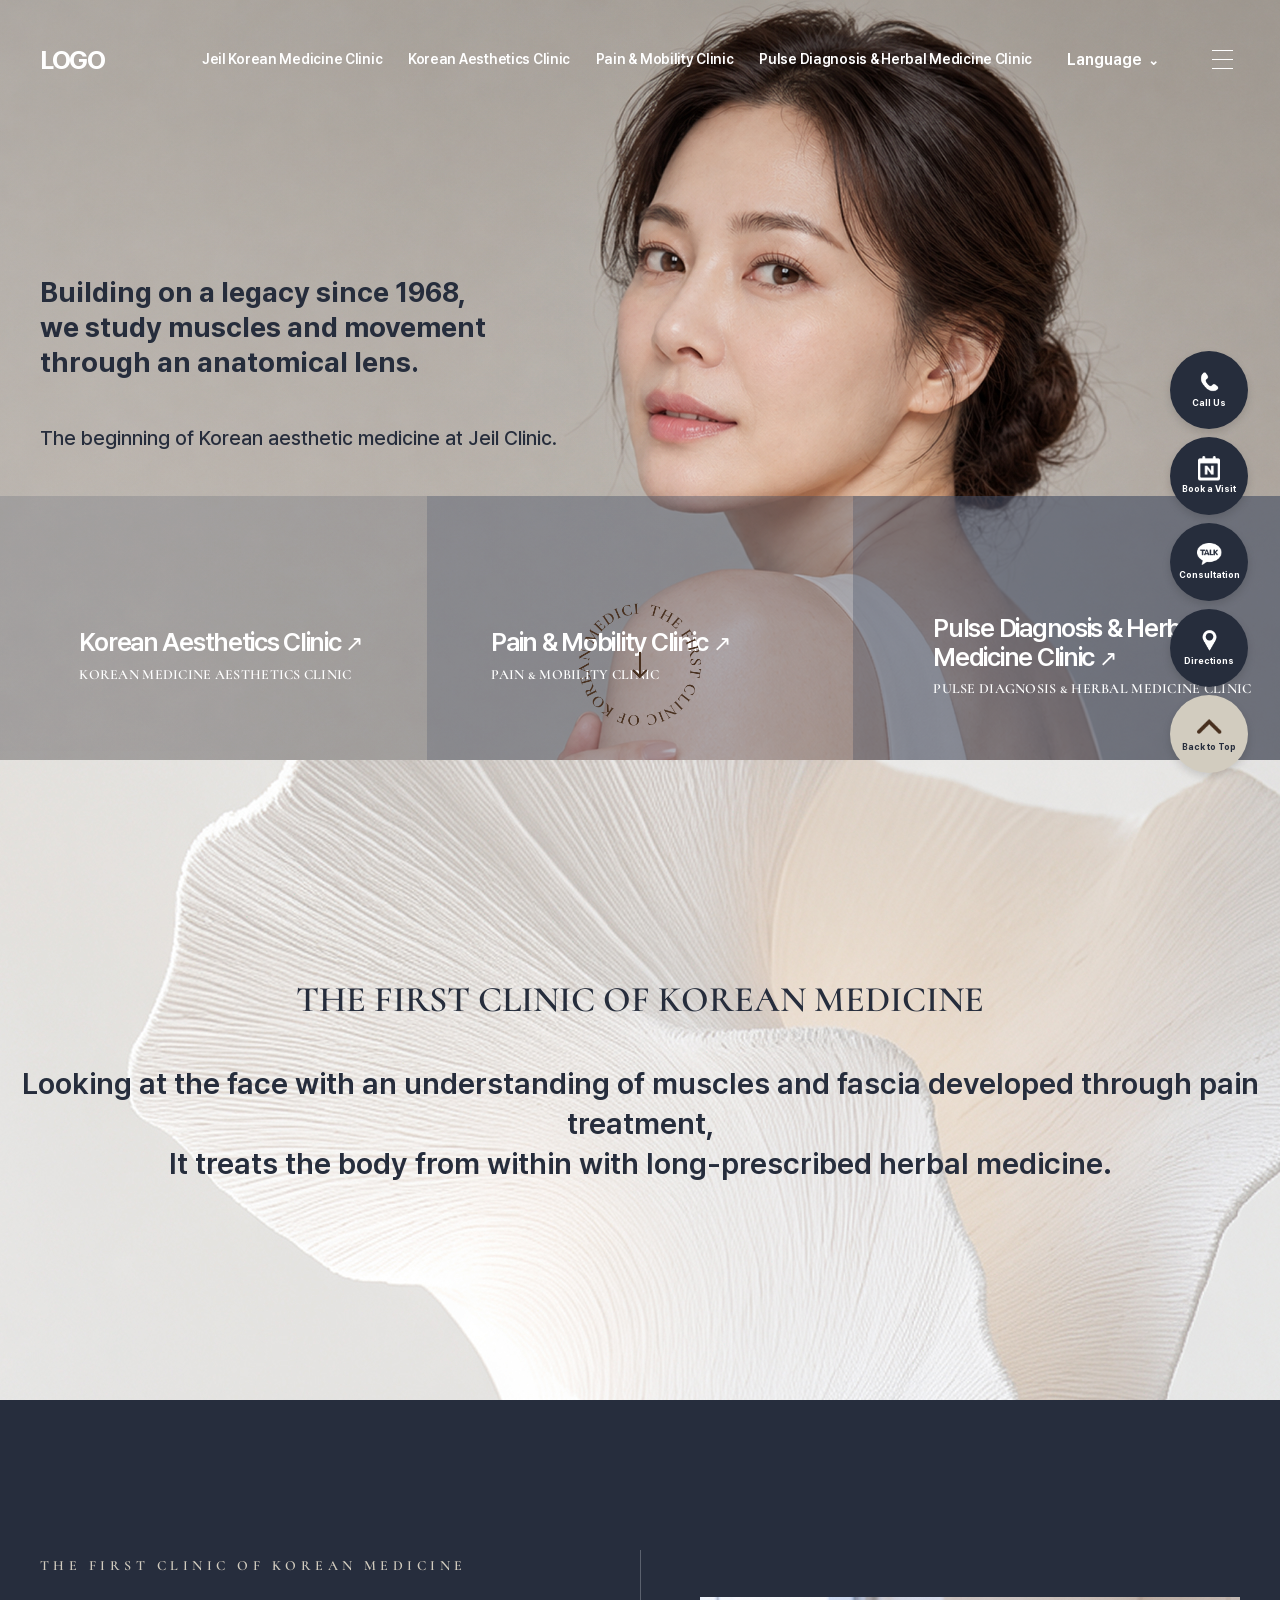
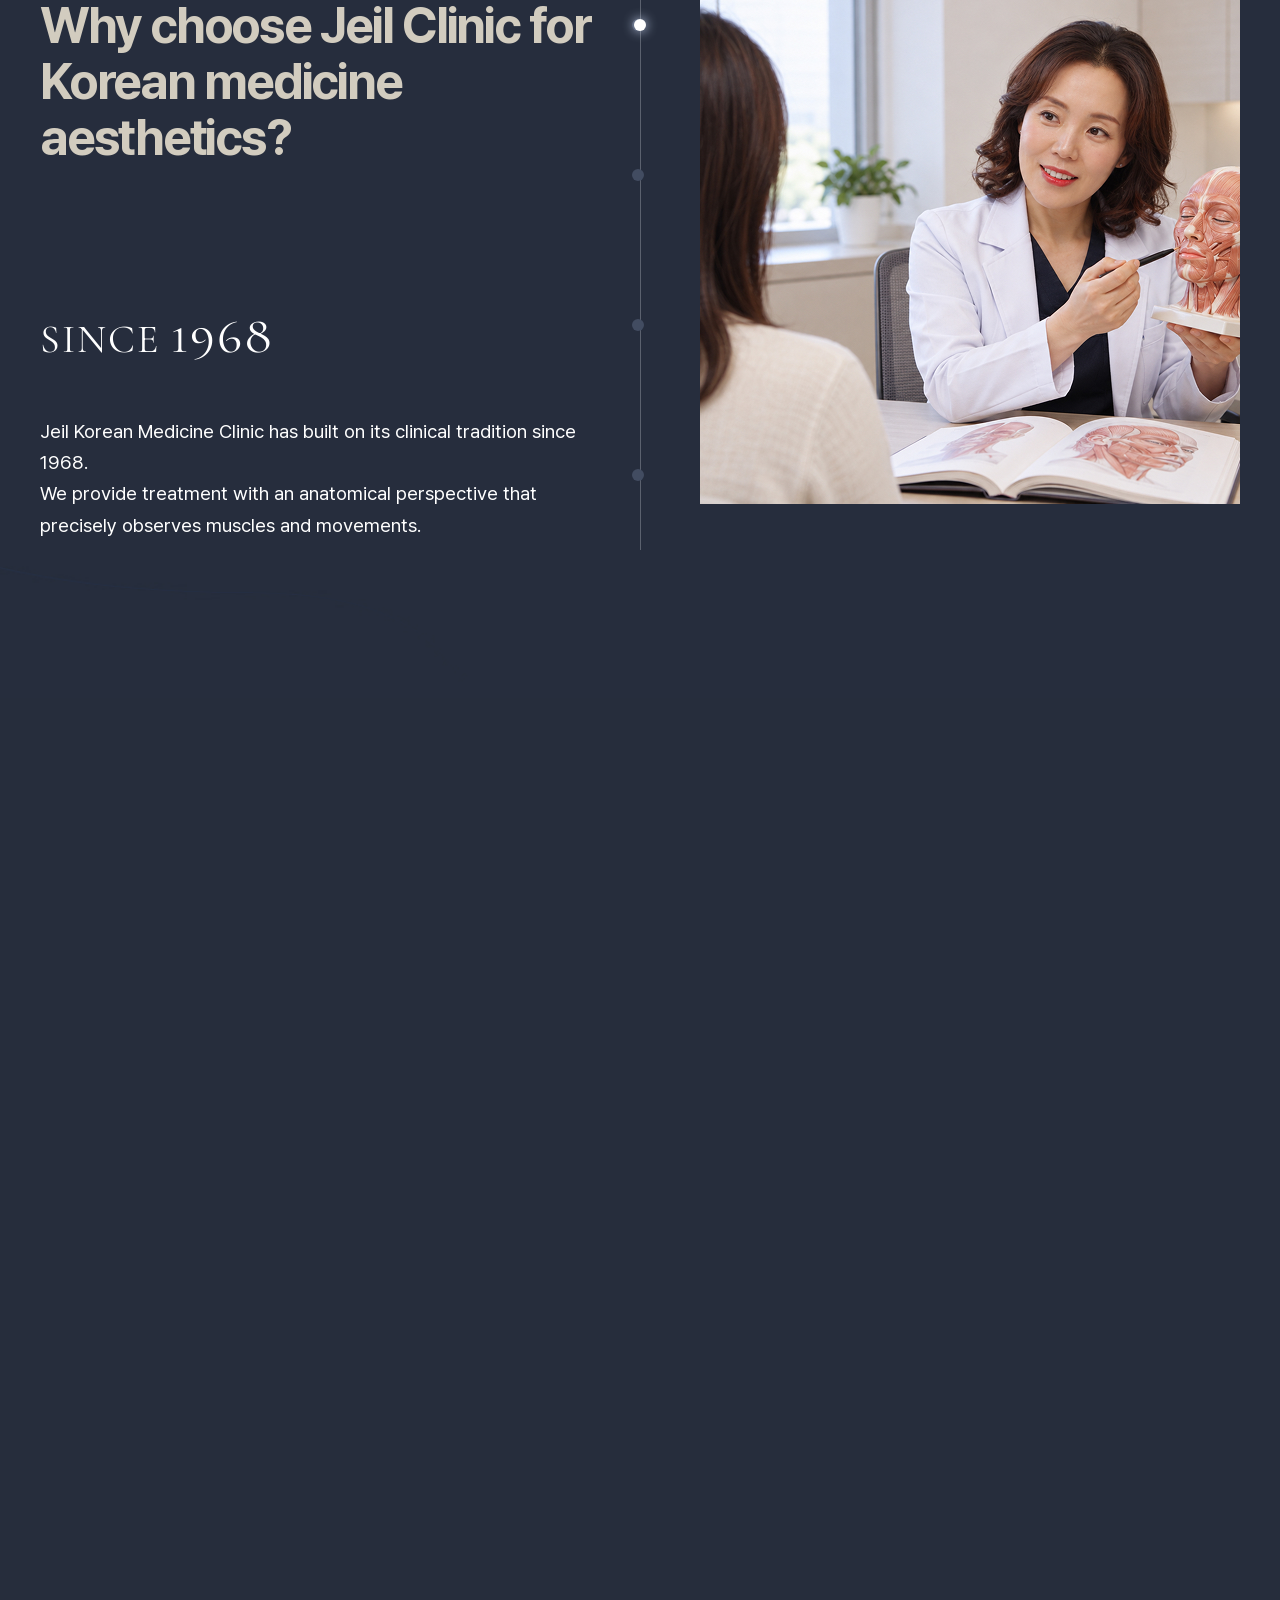
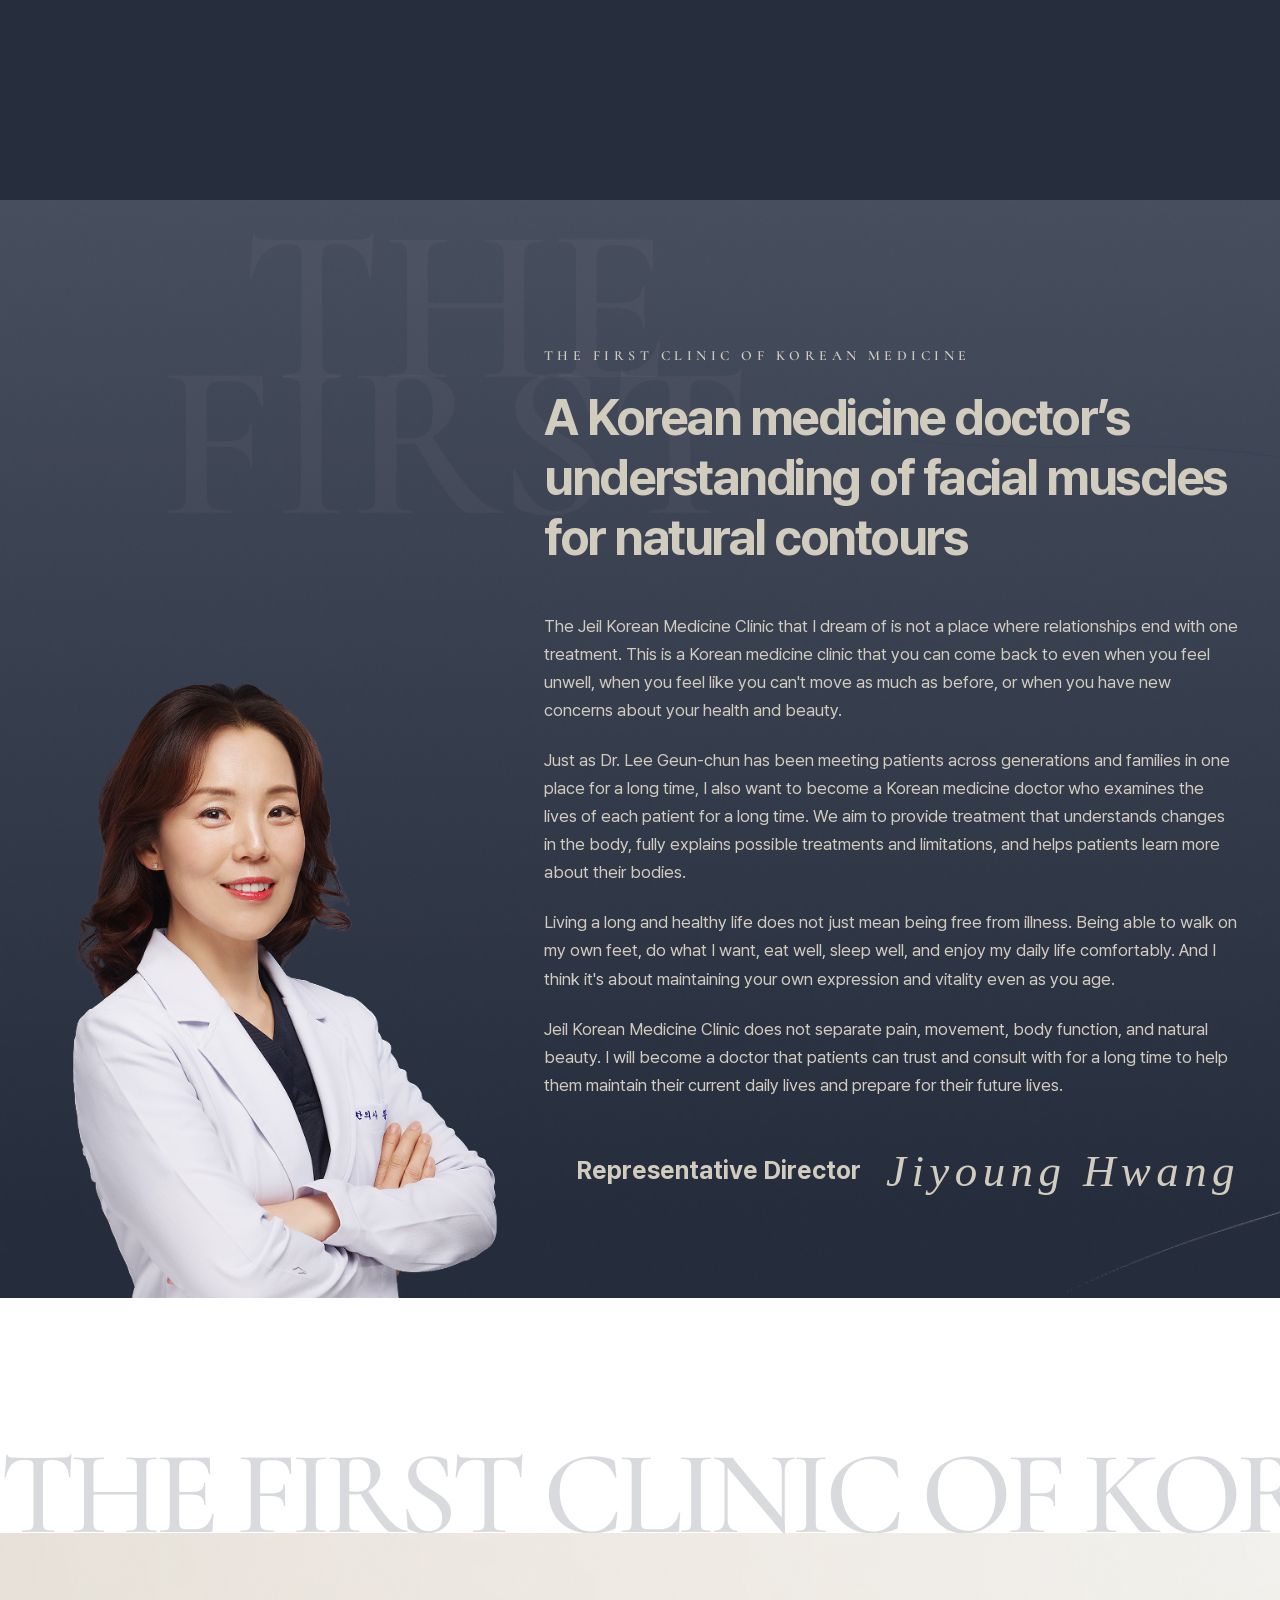
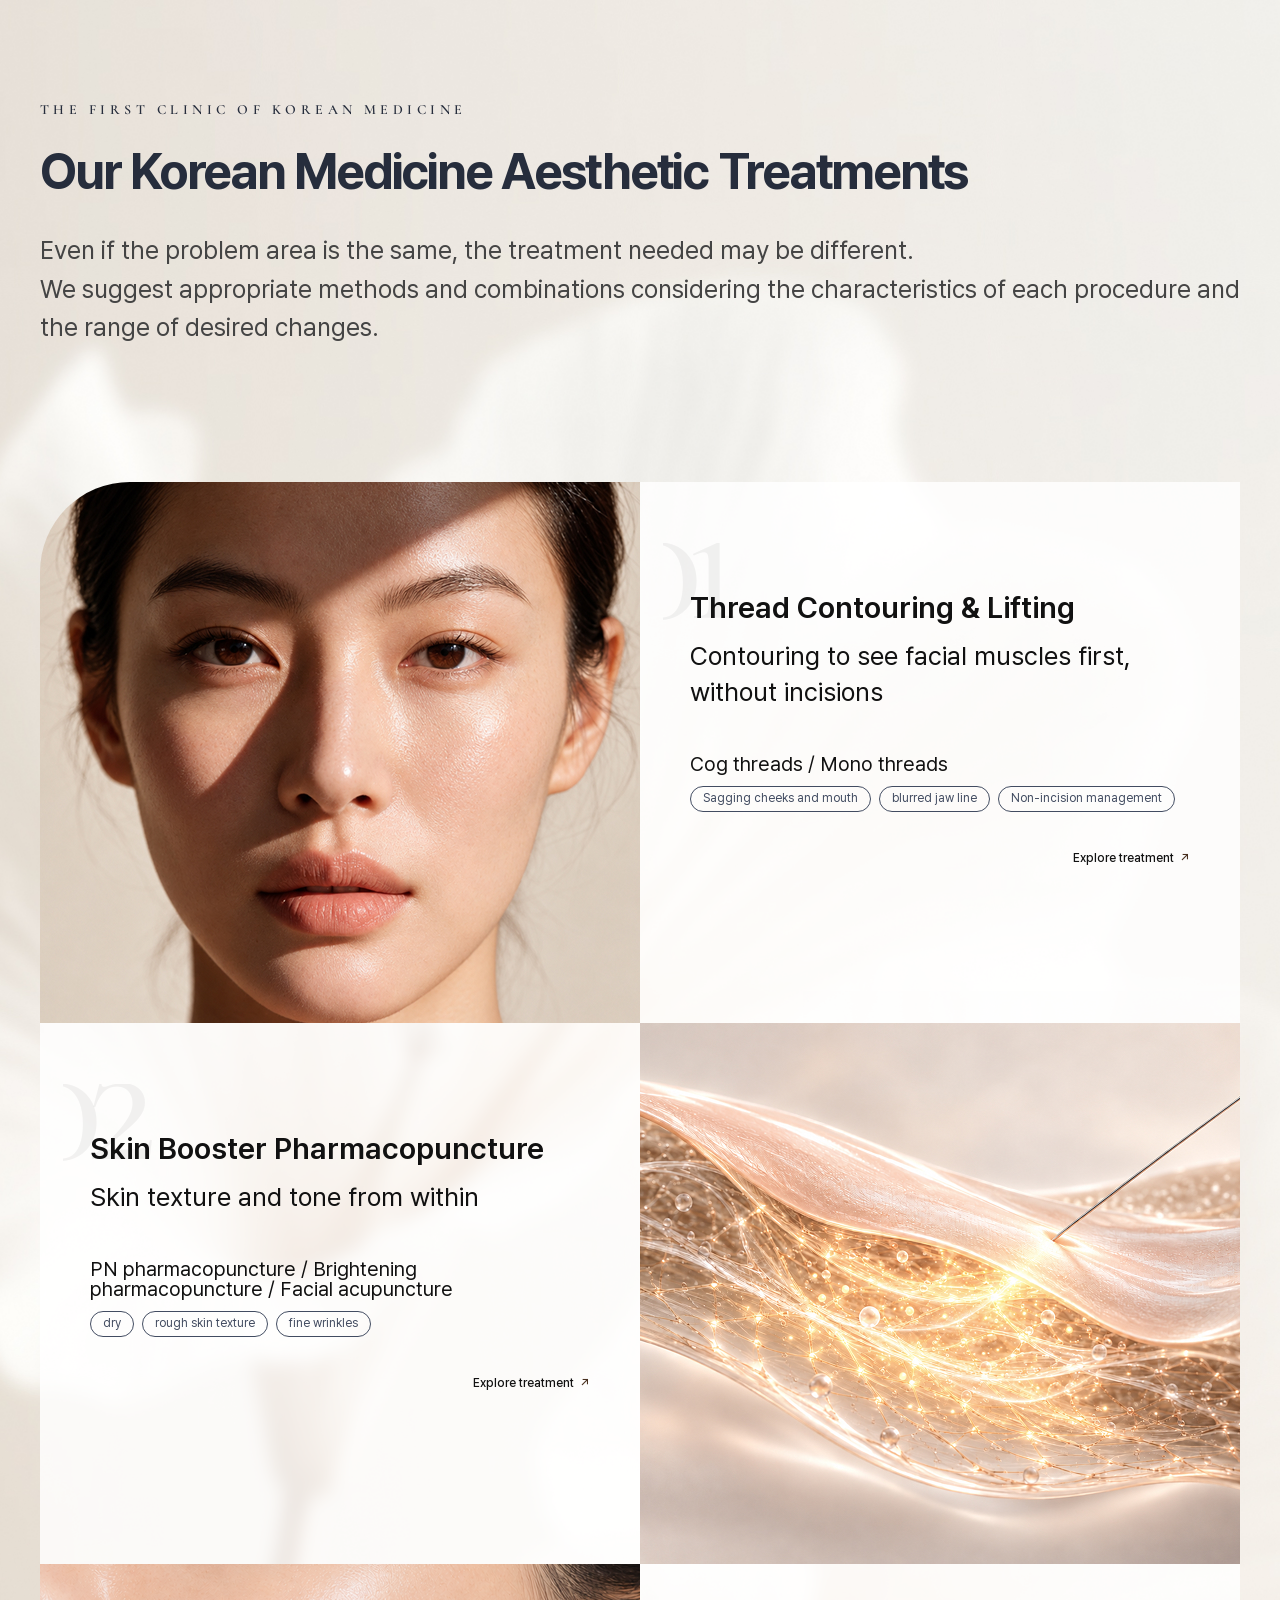
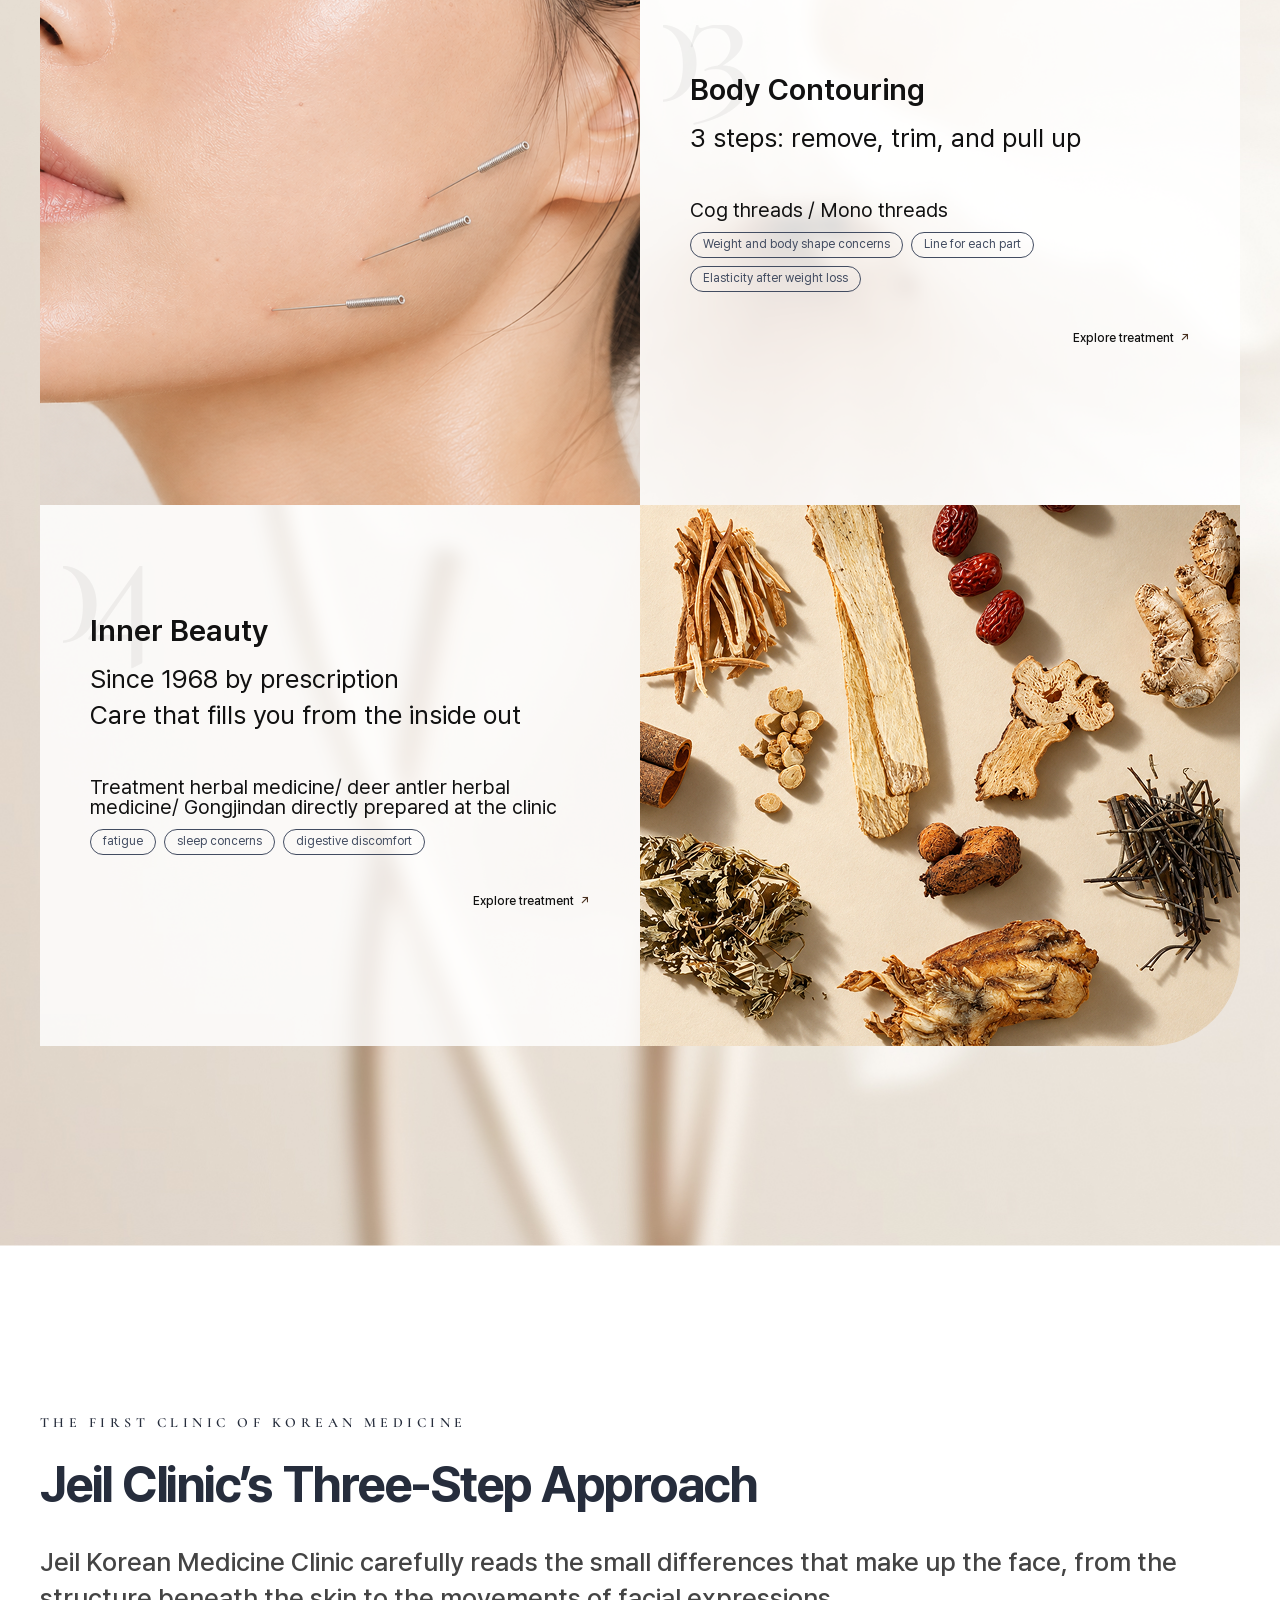
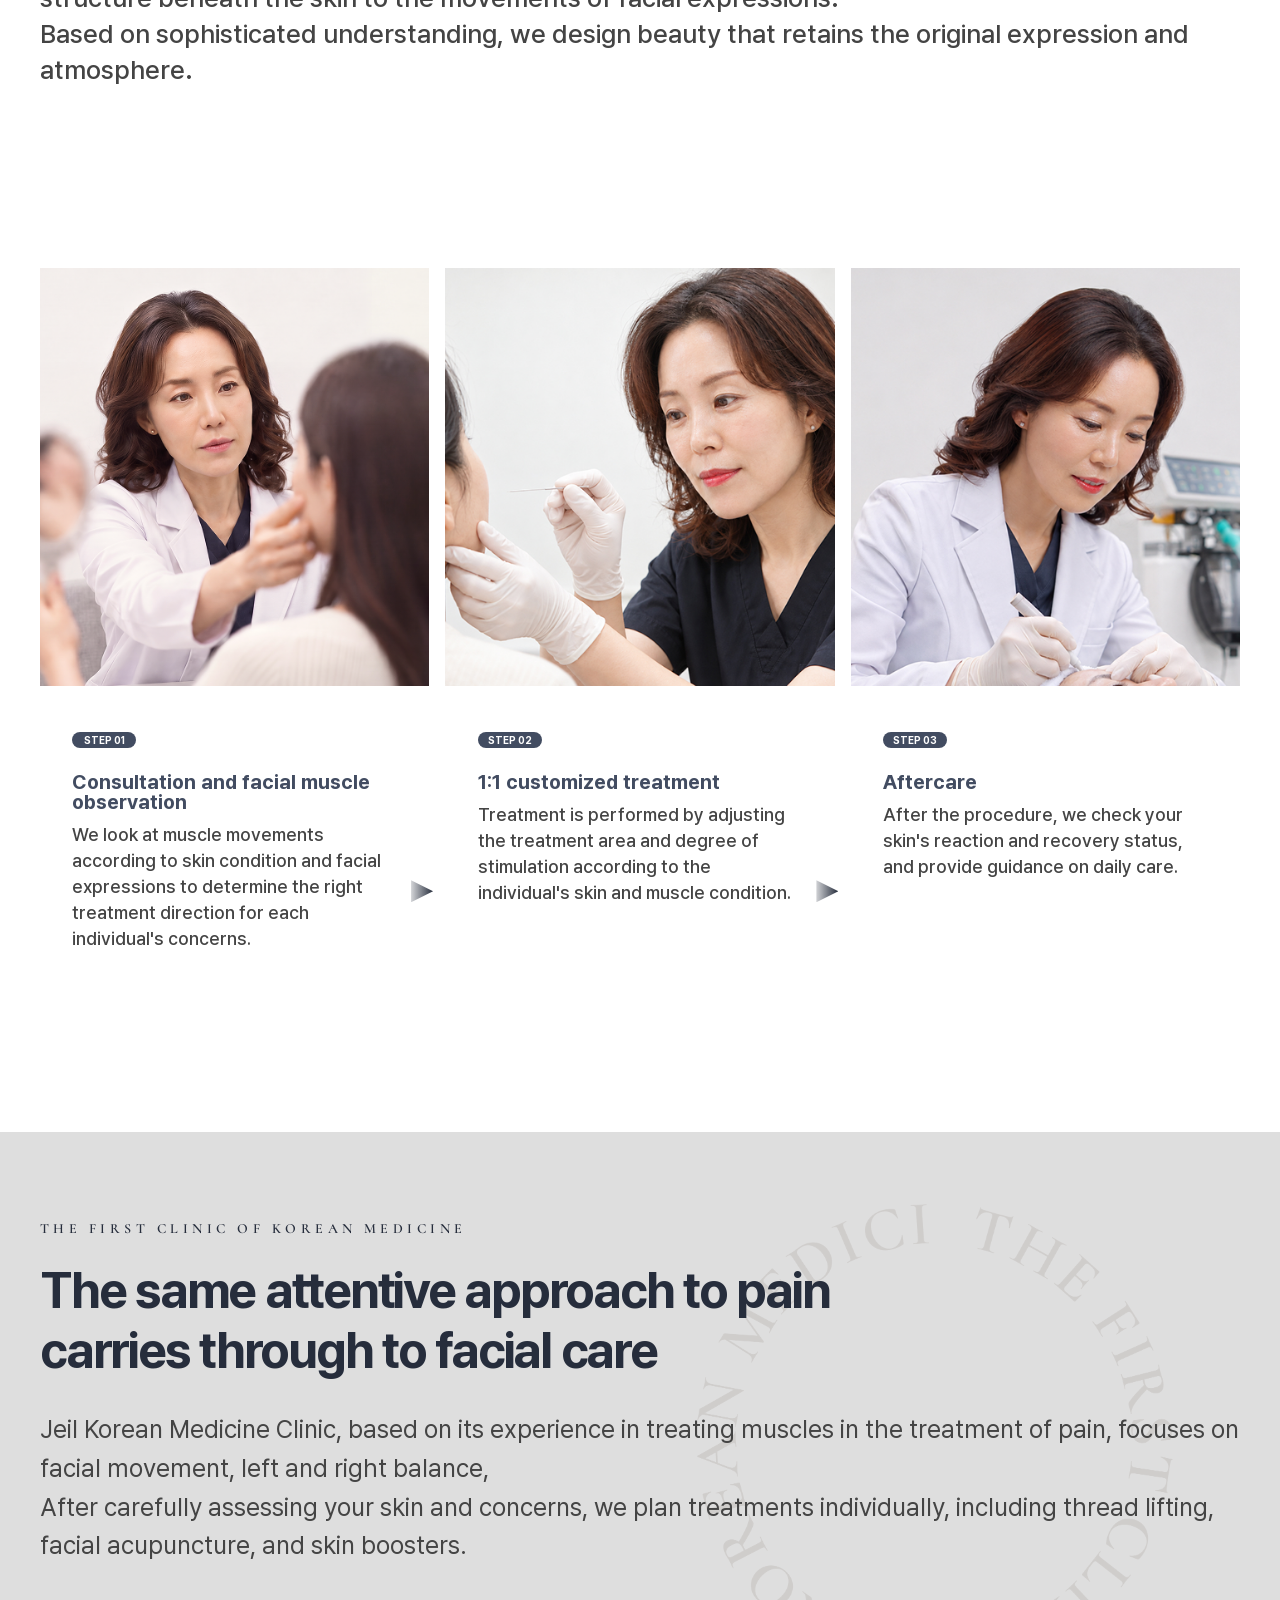
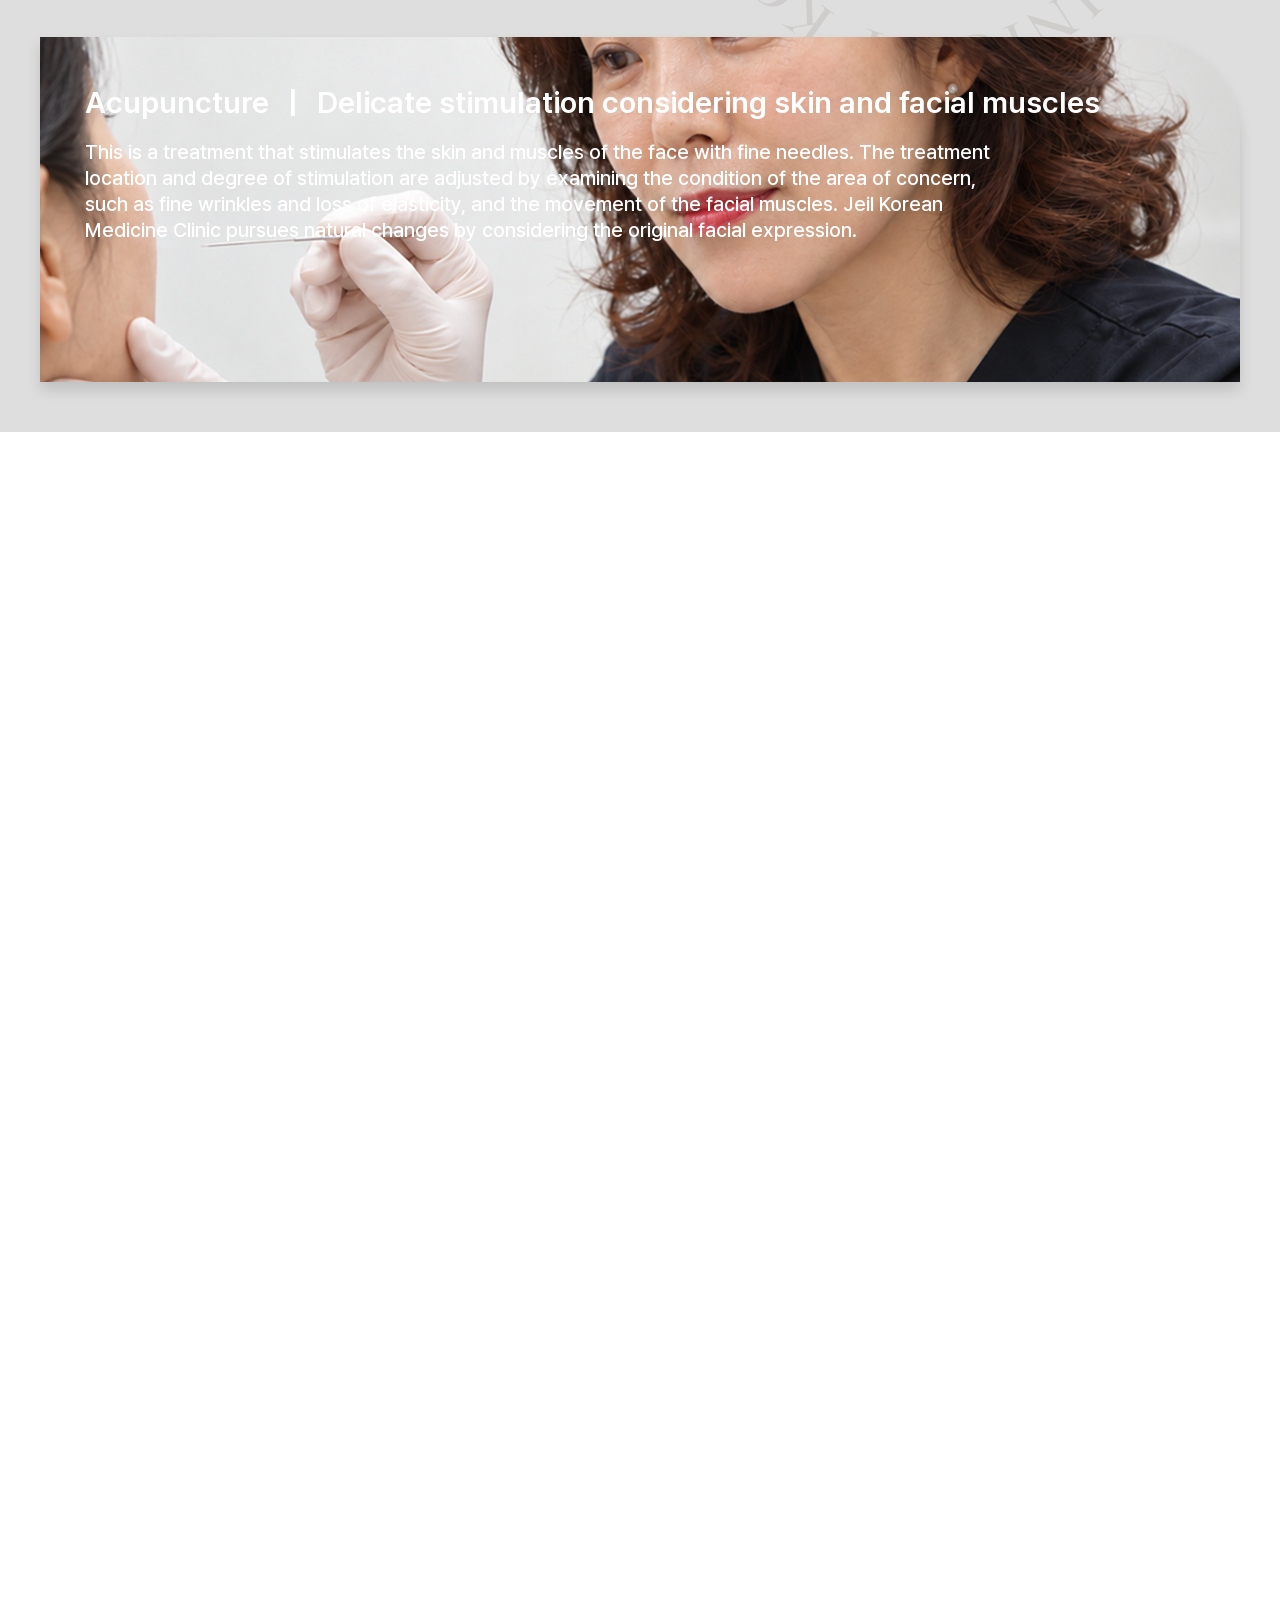
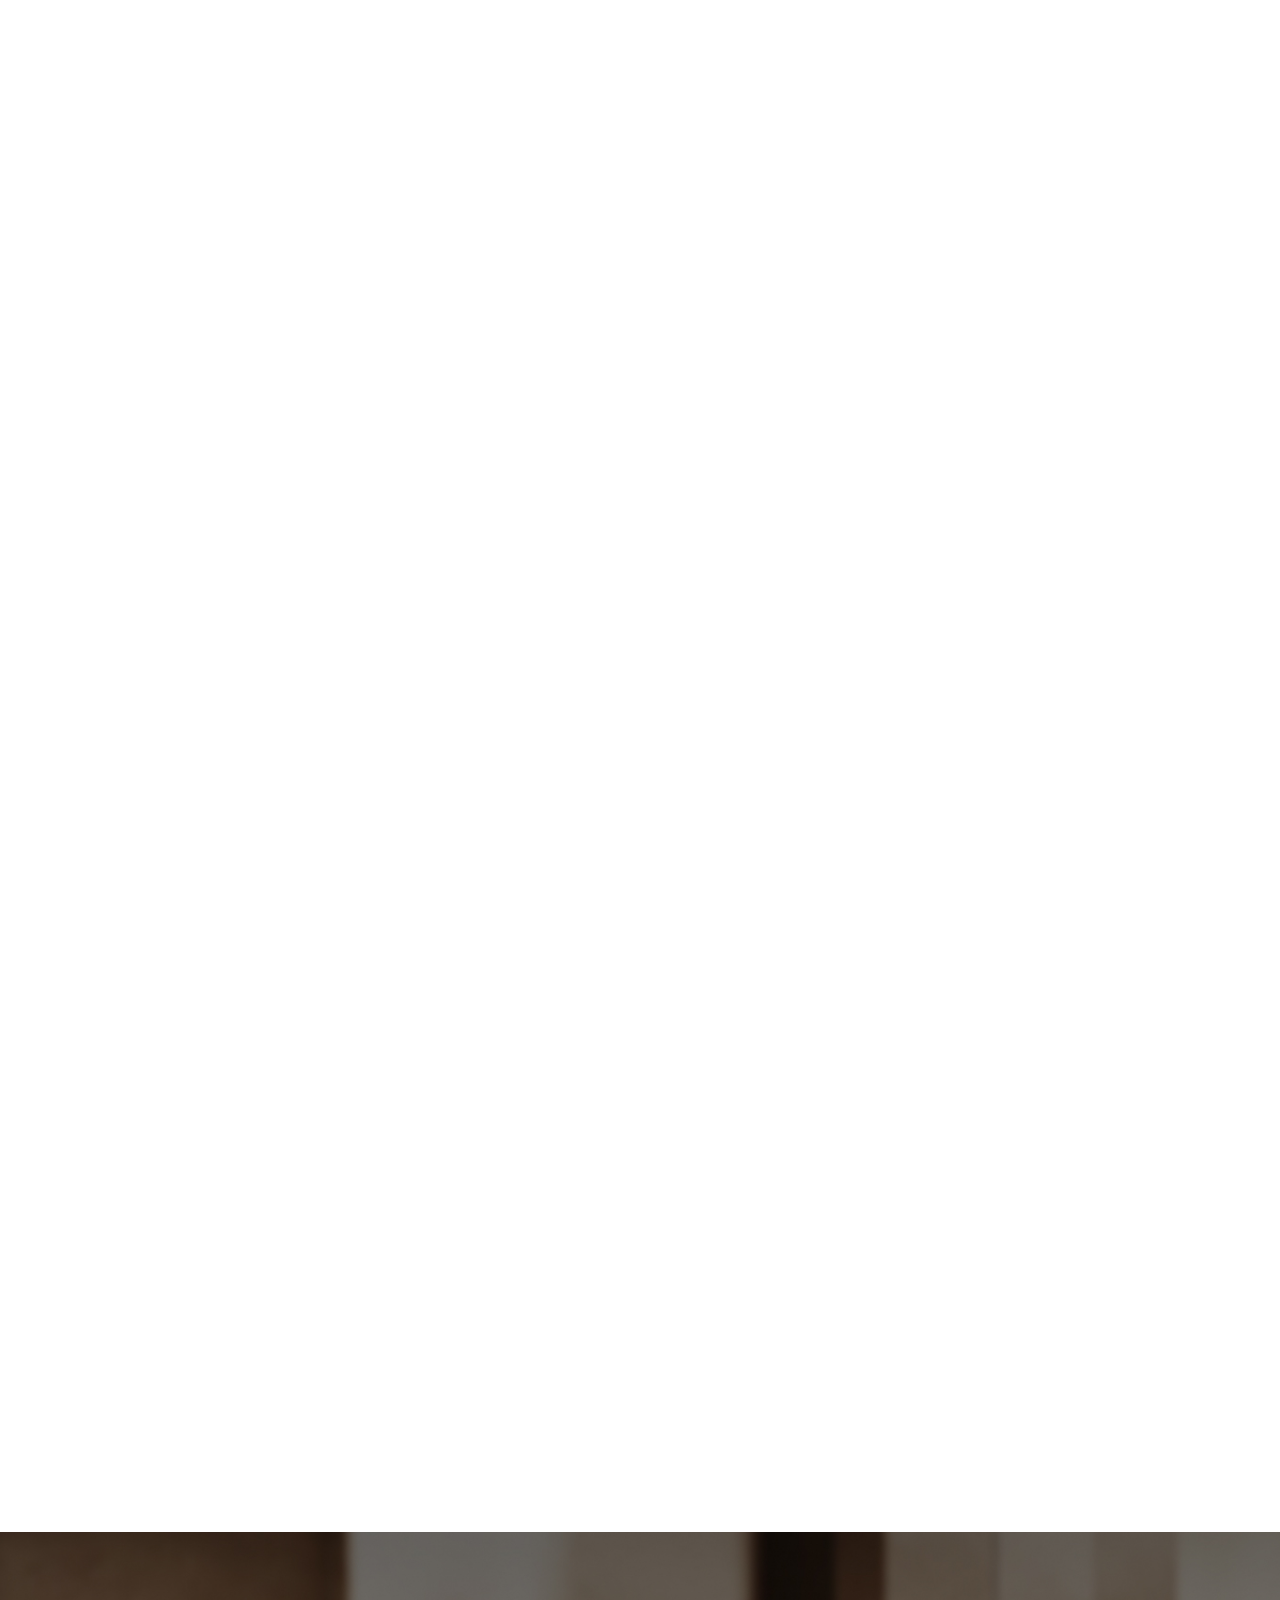
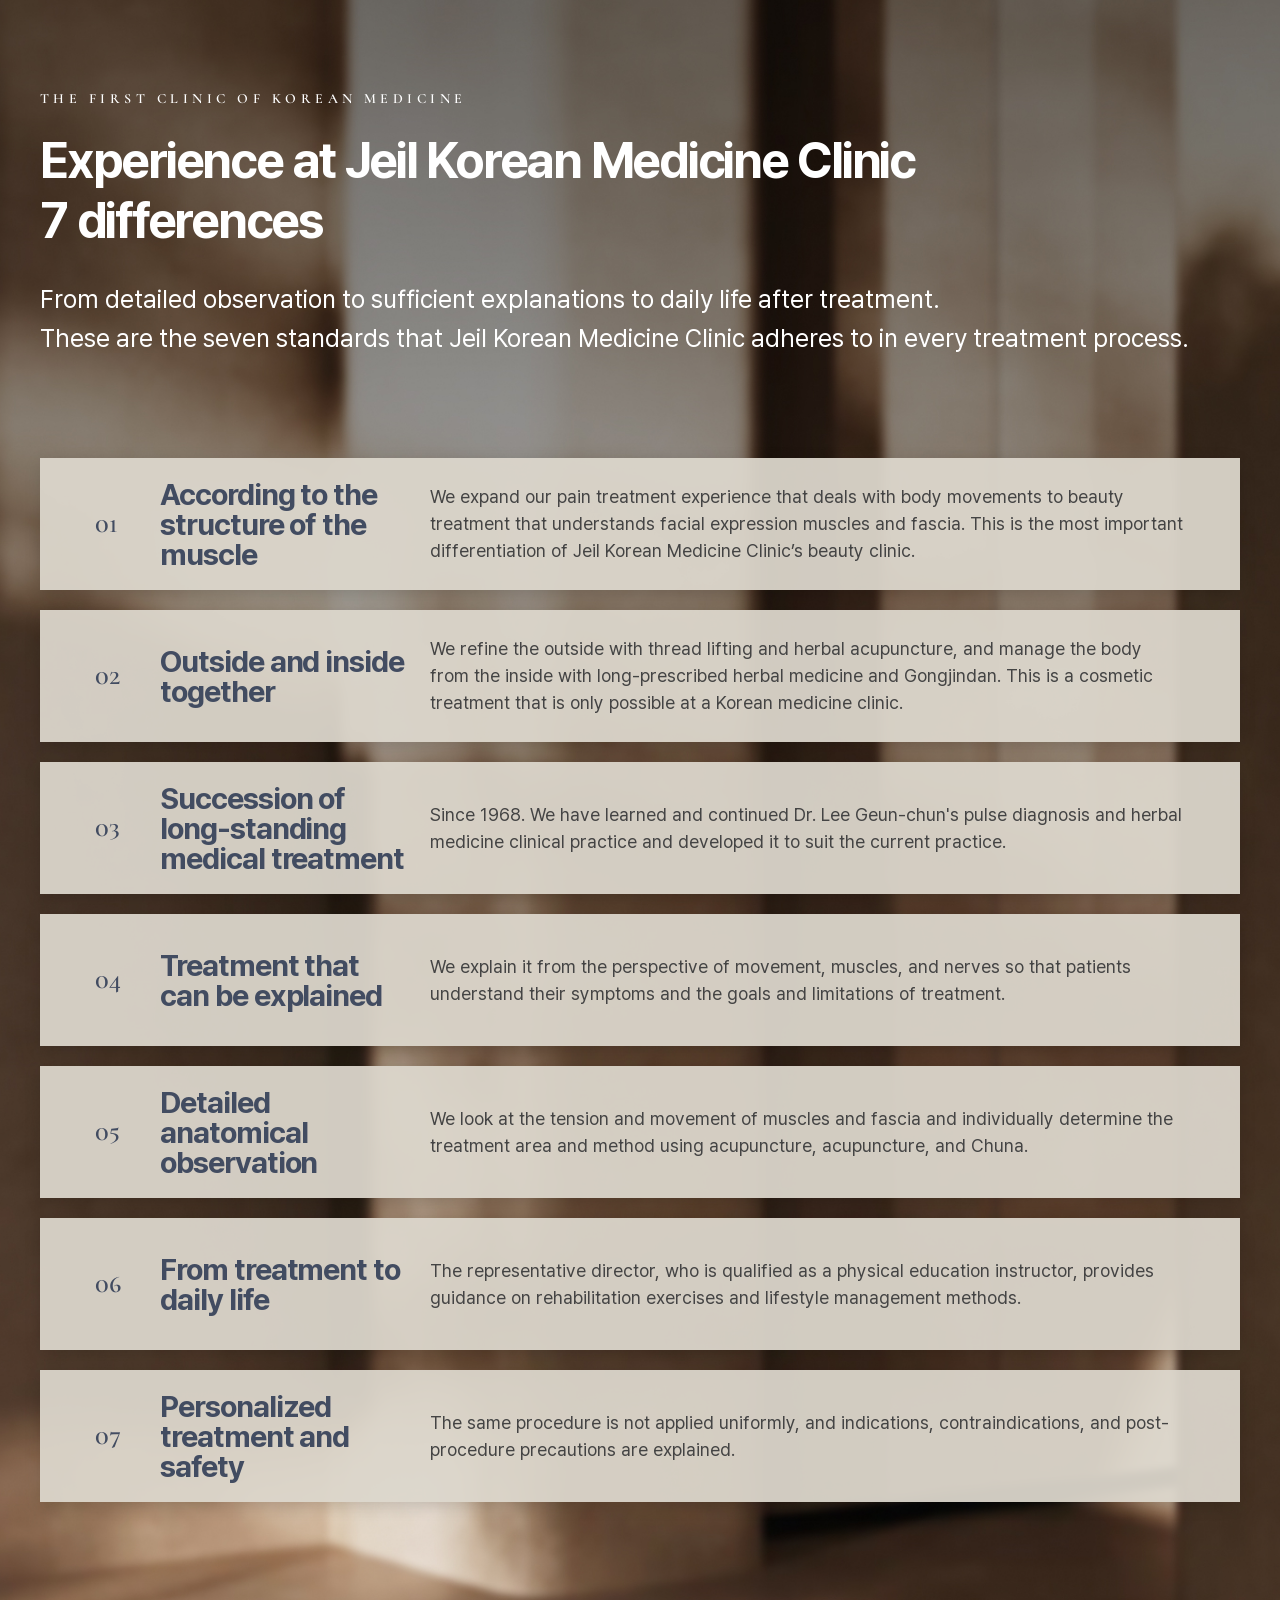
==== en/index.html @ 3e965be1 "Add English website and language switcher" ====
<!doctype html>
<html lang="en">
<head><base href="../">
  <meta charset="utf-8">
  <meta name="viewport" content="width=device-width, initial-scale=1">
  <meta name="theme-color" content="#262d3c">
  <meta name="description" content="Jeil Korean Medicine Clinic adds an anatomical perspective to the clinical tradition that has been in place since 1968. Introducing Korean medicine aesthetics, pain/movement, pulse, and herbal medicine treatments.">
  <title>Jeil Korean Medicine Clinic | The First Clinic of Korean Medicine</title>
  <link rel="preconnect" href="https://fonts.googleapis.com">
  <link rel="preconnect" href="https://fonts.gstatic.com" crossorigin>
  <link href="https://fonts.googleapis.com/css2?family=Cormorant+Garamond:wght@400;500;600&family=Cormorant+SC:wght@500;600&family=Noto+Sans+KR:wght@400;500;600;700&display=swap" rel="stylesheet">
  <link rel="stylesheet" href="styles.css">
  <link rel="stylesheet" href="mega-menu.css">
  <link rel="stylesheet" href="hero-slider.css">
  <link rel="stylesheet" href="main-typography.css">
  <script defer src="main.js"></script>
  <link rel="stylesheet" href="aos.css">
  <link rel="stylesheet" href="header-unified.css">
  <link rel="stylesheet" href="language.css">
  <link rel="stylesheet" href="hero-scroll-shared.css">
</head>
<body id="top">
  <a class="skip-link" href="en/index.html#main">Skip to content</a>
  <header class="site-header" id="site-header">
    <a class="brand" href="en/index.html#top" aria-label="First time at Jeil Korean Medicine Clinic">LOGO</a>
    <nav class="primary-nav" id="primary-nav" aria-label="main menu">
      <a href="en/index.html">Jeil Korean Medicine Clinic</a>
      <a href="en/beauty.html">Korean Aesthetics Clinic</a>
      <a href="en/pain.html">Pain &amp; Mobility Clinic</a>
      <a href="en/herbal.html">Pulse Diagnosis &amp; Herbal Medicine Clinic</a>
    </nav>
    <div class="header-tools"><details class="language"><summary>Language</summary><div class="language-options"><a href="index.html" lang="ko">한국어</a><a href="en/index.html" lang="en">English</a></div></details><button class="menu-button" type="button" aria-label="Open menu" aria-controls="primary-nav" aria-expanded="false"><span></span><span></span><span></span></button></div>
  </header>

  <aside class="quick-links" aria-label="quick menu">
    <a href="tel:029263805" aria-label="phone inquiry"><img src="assets/main/icon_1.png" alt=""><span>Call Us</span></a>
    <a href="https://naver.me/GgWrJkTM" target="_blank" rel="noopener noreferrer" aria-label="Make a reservation at Naver Place"><img src="assets/main/icon_2.png" alt=""><span>Book a Visit</span></a>
    <a href="en/index.html#contact" aria-label="Consultation information"><img src="assets/main/icon_3.png" alt=""><span>Consultation</span></a>
    <a href="en/index.html#location" aria-label="Directions"><img src="assets/main/icon_4.png" alt=""><span>Directions</span></a>
    <a class="quick-top" href="en/index.html#top" aria-label="Go to top"><img src="assets/main/icon_5.png" alt=""><span>Back to Top</span></a>
  </aside>

  <main id="main">
    <section class="hero hero-carousel" aria-label="Jeil Korean Medicine Clinic visual banner">
      <div class="hero-viewport" id="hero-viewport" role="region" aria-roledescription="슬라이드" aria-label="Introduction to medical fields" tabindex="0">
        <div class="hero-track" id="hero-track">
          <article class="hero-slide" aria-label="1 / 3, Korean medicine aesthetics clinic">
            <img class="hero-slide-photo" src="assets/main/vis1.jpg" alt="" fetchpriority="high">
            <div class="hero-copy container-wide"><h1>Building on a legacy since 1968,<br> we study muscles and movement<br> through an anatomical lens.</h1><p>The beginning of Korean aesthetic medicine at Jeil Clinic.</p></div>
          </article>
          <article class="hero-slide" aria-label="2 / 3, Pain and Movement Clinic" aria-hidden="true">
            <img class="hero-slide-photo" src="assets/main/vis2.jpg" alt="">
            <div class="hero-copy container-wide"><h2>Beyond the pain,<br> Watch the movement.</h2><p>Closely observe the relationship between muscles, joints, and nerves<br> Together we decide on the treatment the patient needs.</p></div>
          </article>
          <article class="hero-slide" aria-label="3 / 3, Pulse Diagnosis/Herbal Medicine Clinic" aria-hidden="true">
            <img class="hero-slide-photo" src="assets/main/vis3.jpg" alt="">
            <div class="hero-copy container-wide"><h2>The depth of accumulated time,<br> prescription for one person</h2><p>Considering the characteristics of different bodies even with the same symptoms<br> We consider the prescription needed for each person.</p></div>
          </article>
        </div>
      </div>
      <span class="hero-slide-status" id="hero-slide-status" role="status" aria-live="polite">1 / 3: Korean Medicine Aesthetics Clinic</span>
      <div class="hero-clinics">
        <div class="container-wide clinic-links">
          <a href="en/beauty.html"><strong>Korean Aesthetics Clinic <span aria-hidden="true">↗</span></strong><small>KOREAN MEDICINE AESTHETICS CLINIC</small></a>
          <a href="en/pain.html"><strong>Pain &amp; Mobility Clinic <span aria-hidden="true">↗</span></strong><small>PAIN &amp; MOBILITY CLINIC</small></a>
          <a href="en/herbal.html"><strong>Pulse Diagnosis &amp; Herbal Medicine Clinic <span aria-hidden="true">↗</span></strong><small>PULSE DIAGNOSIS &amp; HERBAL MEDICINE CLINIC</small></a>
        </div>
      </div>
      <a class="hero-scroll hero-scroll-unified" href="en/index.html#intro" aria-label="scroll down">
        <img class="hero-scroll-text" src="assets/main/hero-scroll-original.png" alt="" aria-hidden="true"><img class="hero-scroll-arrow" src="assets/main/hero-scroll-original.png" alt="" aria-hidden="true">
      </a>
    </section>

    <section class="intro" id="intro" aria-labelledby="intro-title">
      <div class="intro-inner">
        <p class="serif-title" id="intro-title">The First Clinic of Korean Medicine</p>
        <p>Looking at the face with an understanding of muscles and fascia developed through pain treatment,<br>It treats the body from within with long-prescribed herbal medicine.</p>
      </div>
    </section>

    <div class="about-story">
    <div class="about-story-stage">
    <section class="about-dark" id="about" aria-labelledby="about-title">
      <div class="container about-grid">
        <div class="about-copy">
          <p class="eyebrow">The First Clinic of Korean Medicine</p>
          <h2 id="about-title">Why choose Jeil Clinic for<br>Korean medicine aesthetics?</h2>
          <p class="since">SINCE <b>1968</b></p>
          <p>Jeil Korean Medicine Clinic has built on its clinical tradition since 1968.<br>We provide treatment with an anatomical perspective that precisely observes muscles and movements.</p>
        </div>
        <div class="about-rule" aria-hidden="true"><i></i><i></i><i></i><i></i></div>
        <img class="about-image" src="assets/main/section2_1.jpg" alt="Medical staff providing consultation using a facial muscle model">
      </div>
    </section>

    <section class="about-dark about-detail about-detail-2" id="about-muscles" aria-labelledby="about-detail-title-2">
      <div class="container about-grid">
        <div class="about-copy">
          <p class="eyebrow">The First Clinic of Korean Medicine</p>
          <h2 id="about-detail-title-2">Why choose Jeil Clinic for<br>Korean medicine aesthetics?</h2>
          <h3>We look at the muscles first</h3>
          <p>The same face looks different when it's relaxed and when it smiles or talks.<br>For natural beauty, I believe that even the facial expressions when smiling and speaking in daily life should be taken into consideration.<br>Jeil Korean Medicine Clinic determines the treatment area and degree of stimulation after checking the direction and range of muscle movement and the condition of the skin and surrounding tissues.</p>
        </div>
        <div class="about-rule" aria-hidden="true"><i></i><i></i><i></i><i></i></div>
        <img class="about-image" src="assets/main/section2_2.jpg" alt="Medical staff examining patient&#x27;s facial muscles" loading="eager">
      </div>
    </section>

    <section class="about-dark about-detail about-detail-3" aria-labelledby="about-detail-title-3">
      <div class="container about-grid">
        <div class="about-copy">
          <p class="eyebrow">The First Clinic of Korean Medicine</p>
          <h2 id="about-detail-title-3">Why choose Jeil Clinic for<br>Korean medicine aesthetics?</h2>
          <h3>Naturally, without incisions</h3>
          <p>We use dissolvable threads and pharmacopuncture according to the skin condition and treatment goal. Even without an incision, the location, depth, and extent of stimulation are important.<br>Jeil Korean Medicine Clinic determines the application method considering the skin thickness and tissue condition, monitors the reaction after the procedure, and adjusts the degree of treatment.</p>
        </div>
        <div class="about-rule" aria-hidden="true"><i></i><i></i><i></i><i></i></div>
        <img class="about-image" src="assets/main/section2_3.jpg" alt="Medical staff performing acupuncture treatment on a patient&#x27;s face" loading="eager">
      </div>
    </section>

    <section class="about-dark about-detail about-detail-4" aria-labelledby="about-detail-title-4">
      <div class="container about-grid">
        <div class="about-copy">
          <p class="eyebrow">The First Clinic of Korean Medicine</p>
          <h2 id="about-detail-title-4">Why choose Jeil Clinic for<br>Korean medicine aesthetics?</h2>
          <h3>Care from within</h3>
          <p>When consulting about skin concerns, we also ask about sleep, diet, and fatigue.<br>This is because understanding what kind of lifestyle discomfort occurs repeatedly is part of treatment.<br>We use thread lifting for the outside and consider herbal medicine and Gongjindan for the inside, based on each person’s symptoms, health, and prescriptions rooted in our tradition since 1968.</p>
        </div>
        <div class="about-rule" aria-hidden="true"><i></i><i></i><i></i><i></i></div>
        <img class="about-image" src="assets/main/section2_4.jpg" alt="Bowls containing herbal medicine" loading="eager">
      </div>
    </section>

    <div class="container about-story-indicator" aria-hidden="true"><div></div><div class="about-story-line"><i></i><i></i><i></i><i></i><span></span></div></div>
    </div>
    <nav class="about-mobile-navigation" aria-label="Jeil Korean Medicine Clinic introduction slide">
      <button type="button" aria-label="first introduction" aria-current="true"></button>
      <button type="button" aria-label="second introduction"></button>
      <button type="button" aria-label="third introduction"></button>
      <button type="button" aria-label="fourth introduction"></button>
    </nav>
    </div>

    <section class="director" aria-labelledby="director-title">
      <div class="container director-inner">
        <span class="director-watermark" aria-hidden="true">THE<br>FIRST</span>
        <img class="director-image" src="assets/main/section3_1.png" alt="Director of Jeil Korean Medicine Clinic">
        <div class="director-copy">
          <p class="eyebrow">The First Clinic of Korean Medicine</p>
          <h2 id="director-title">A Korean medicine doctor’s understanding of facial muscles<br>for natural contours</h2>
          <p>The Jeil Korean Medicine Clinic that I dream of is not a place where relationships end with one treatment. This is a Korean medicine clinic that you can come back to even when you feel unwell, when you feel like you can't move as much as before, or when you have new concerns about your health and beauty.</p>
          <p>Just as Dr. Lee Geun-chun has been meeting patients across generations and families in one place for a long time, I also want to become a Korean medicine doctor who examines the lives of each patient for a long time. We aim to provide treatment that understands changes in the body, fully explains possible treatments and limitations, and helps patients learn more about their bodies.</p>
          <p>Living a long and healthy life does not just mean being free from illness. Being able to walk on my own feet, do what I want, eat well, sleep well, and enjoy my daily life comfortably. And I think it's about maintaining your own expression and vitality even as you age.</p>
          <p>Jeil Korean Medicine Clinic does not separate pain, movement, body function, and natural beauty. I will become a doctor that patients can trust and consult with for a long time to help them maintain their current daily lives and prepare for their future lives.</p>
          <p class="director-sign">Representative Director <span>Jiyoung Hwang</span></p>
        </div>
      </div>
    </section>

    <div class="large-typography" aria-hidden="true"><div class="large-typography-track"><span>THE FIRST CLINIC OF KOREAN MEDICINE CLINIC</span><span>THE FIRST CLINIC OF KOREAN MEDICINE CLINIC</span></div></div>

    <section class="beauty" id="beauty" aria-labelledby="beauty-title">
      <div class="container">
        <div class="section-heading">
          <p class="eyebrow">The First Clinic of Korean Medicine</p>
          <h2 id="beauty-title">Our Korean Medicine Aesthetic Treatments</h2>
          <p>Even if the problem area is the same, the treatment needed may be different.<br>We suggest appropriate methods and combinations considering the characteristics of each procedure and the range of desired changes.</p>
        </div>
        <div class="beauty-grid">
          <img src="assets/main/section4_1.png" alt="natural facial contour" loading="lazy">
          <article class="beauty-detail"><span class="beauty-number" aria-hidden="true"><span>01</span></span><h3>Thread Contouring &amp; Lifting</h3><p class="beauty-subtitle">Contouring to see facial muscles first, without incisions</p><p>Cog threads / Mono threads</p><div class="tags"><span>Sagging cheeks and mouth</span><span>blurred jaw line</span><span>Non-incision management</span></div><a href="en/beauty.html">Explore treatment <span aria-hidden="true">↗</span></a></article>
          <article class="beauty-detail"><span class="beauty-number" aria-hidden="true"><span>02</span></span><h3>Skin Booster Pharmacopuncture</h3><p class="beauty-subtitle">Skin texture and tone from within</p><p>PN pharmacopuncture / Brightening pharmacopuncture / Facial acupuncture</p><div class="tags"><span>dry</span><span>rough skin texture</span><span>fine wrinkles</span></div><a href="en/beauty.html">Explore treatment <span aria-hidden="true">↗</span></a></article>
          <img src="assets/main/section4_2.png" alt="Image of a procedure that accesses tissue under the skin" loading="lazy">
          <img src="assets/main/section4_3.png" alt="Facial line care image" loading="lazy">
          <article class="beauty-detail"><span class="beauty-number" aria-hidden="true"><span>03</span></span><h3>Body Contouring</h3><p class="beauty-subtitle">3 steps: remove, trim, and pull up</p><p>Cog threads / Mono threads</p><div class="tags"><span>Weight and body shape concerns</span><span>Line for each part</span><span>Elasticity after weight loss</span></div><a href="en/beauty.html">Explore treatment <span aria-hidden="true">↗</span></a></article>
          <article class="beauty-detail" id="inner-beauty"><span class="beauty-number" aria-hidden="true"><span>04</span></span><h3>Inner Beauty</h3><p class="beauty-subtitle">Since 1968 by prescription<br>Care that fills you from the inside out</p><p>Treatment herbal medicine/ deer antler herbal medicine/ Gongjindan directly prepared at the clinic</p><div class="tags"><span>fatigue</span><span>sleep concerns</span><span>digestive discomfort</span></div><a href="en/herbal.html">Explore treatment <span aria-hidden="true">↗</span></a></article>
          <img src="assets/main/section4_4.png" alt="Various herbal medicines" loading="lazy">
        </div>
      </div>
    </section>

    <section class="steps" aria-labelledby="steps-title">
      <div class="container">
        <div class="section-heading">
          <p class="eyebrow">The First Clinic of Korean Medicine</p>
          <h2 id="steps-title">Jeil Clinic’s Three-Step Approach</h2>
          <p>Jeil Korean Medicine Clinic carefully reads the small differences that make up the face, from the structure beneath the skin to the movements of facial expressions.<br>Based on sophisticated understanding, we design beauty that retains the original expression and atmosphere.</p>
        </div>
        <div class="steps-grid">
          <article><img src="assets/main/section5_1.png" alt="Medical staff checking facial movements during consultation" loading="lazy"><div class="step-copy"><span>STEP 01</span><h3>Consultation and facial muscle observation</h3><p>We look at muscle movements according to skin condition and facial expressions to determine the right treatment direction for each individual's concerns.</p></div></article>
          <article><img src="assets/main/section5_2.jpg" alt="Customized treatment that looks at your individual condition" loading="lazy"><div class="step-copy"><span>STEP 02</span><h3>1:1 customized treatment</h3><p>Treatment is performed by adjusting the treatment area and degree of stimulation according to the individual's skin and muscle condition.</p></div></article>
          <article><img src="assets/main/section5_3.jpg" alt="Medical staff checking the condition after the procedure" loading="lazy"><div class="step-copy"><span>STEP 03</span><h3>Aftercare</h3><p>After the procedure, we check your skin's reaction and recovery status, and provide guidance on daily care.</p></div></article>
        </div>
      </div>
    </section>

    <div class="care-story">
    <section class="care" id="care" aria-labelledby="care-title">
      <div class="container">
        <div class="section-heading">
          <p class="eyebrow">The First Clinic of Korean Medicine</p>
          <h2 id="care-title">The same attentive approach to pain<br>carries through to facial care</h2>
          <p>Jeil Korean Medicine Clinic, based on its experience in treating muscles in the treatment of pain, focuses on facial movement, left and right balance,<br>After carefully assessing your skin and concerns, we plan treatments individually, including thread lifting, facial acupuncture, and skin boosters.</p>
        </div>
        <div class="care-list">
          <article style="--care-image:url('assets/main/section6_1.jpg')"><h3>Acupuncture <span>|</span> Delicate stimulation considering skin and facial muscles</h3><p>This is a treatment that stimulates the skin and muscles of the face with fine needles. The treatment location and degree of stimulation are adjusted by examining the condition of the area of ​​concern, such as fine wrinkles and loss of elasticity, and the movement of the facial muscles. Jeil Korean Medicine Clinic pursues natural changes by considering the original facial expression.</p></article>
          <article style="--care-image:url('assets/main/section6_2.jpg')"><h3>Pharmacopuncture <span>|</span> Selection tailored to skin condition and treatment purpose</h3><p>It is a treatment that injects herbal acupuncture solution prepared from ingredients extracted and purified from herbal medicine into the necessary area. The applicability of the treatment is determined by examining skin concerns and the tissue condition of the area. Treatment is planned considering the ingredients and characteristics of the herbal medicine used and the individual's response.</p></article>
          <article style="--care-image:url('assets/main/section6_3.jpg')"><h3>Acupotomy <span>|</span> A meticulous approach that examines even the tissues beneath the skin</h3><p>This is a treatment that uses needles with fine blade-like tips to access adhesions or hardened soft tissues. In cosmetic treatment, the condition of the skin and tissue underneath the area of ​​concern is checked, and treatment for adhesions is considered if treatment is necessary. The scope and depth of treatment are carefully determined according to the anatomical structure of the face.</p></article>
          <article style="--care-image:url('assets/main/section6_4.jpg')"><h3>Chuna <span>|</span> Treatment that examines tension and movement of the face and neck</h3><p>It is a manual therapy that checks the condition of muscles and joints and adjusts stimulation with the hands. When facial balance is concerned, jaw movement, neck posture, and tension in surrounding muscles are also examined. Depending on the evaluation results, cosmetic treatment may be combined with the goal of relieving tension and improving movement.</p></article>
        </div>
      </div>
    </section>
    </div>

    <section class="differences" aria-labelledby="differences-title">
      <div class="container">
        <div class="section-heading light">
          <p class="eyebrow">The First Clinic of Korean Medicine</p>
          <h2 id="differences-title">Experience at Jeil Korean Medicine Clinic<br>7 differences</h2>
          <p>From detailed observation to sufficient explanations to daily life after treatment.<br>These are the seven standards that Jeil Korean Medicine Clinic adheres to in every treatment process.</p>
        </div>
        <ol class="differences-list">
          <li><span>01</span><h3>According to the structure of the muscle</h3><p>We expand our pain treatment experience that deals with body movements to beauty treatment that understands facial expression muscles and fascia. This is the most important differentiation of Jeil Korean Medicine Clinic’s beauty clinic.</p></li>
          <li><span>02</span><h3>Outside and inside together</h3><p>We refine the outside with thread lifting and herbal acupuncture, and manage the body from the inside with long-prescribed herbal medicine and Gongjindan. This is a cosmetic treatment that is only possible at a Korean medicine clinic.</p></li>
          <li><span>03</span><h3>Succession of long-standing medical treatment</h3><p>Since 1968. We have learned and continued Dr. Lee Geun-chun's pulse diagnosis and herbal medicine clinical practice and developed it to suit the current practice.</p></li>
          <li><span>04</span><h3>Treatment that can be explained</h3><p>We explain it from the perspective of movement, muscles, and nerves so that patients understand their symptoms and the goals and limitations of treatment.</p></li>
          <li><span>05</span><h3>Detailed anatomical observation</h3><p>We look at the tension and movement of muscles and fascia and individually determine the treatment area and method using acupuncture, acupuncture, and Chuna.</p></li>
          <li><span>06</span><h3>From treatment to daily life</h3><p>The representative director, who is qualified as a physical education instructor, provides guidance on rehabilitation exercises and lifestyle management methods.</p></li>
          <li><span>07</span><h3>Personalized treatment and safety</h3><p>The same procedure is not applied uniformly, and indications, contraindications, and post-procedure precautions are explained.</p></li>
        </ol>
      </div>
    </section>

    <section class="equipment" aria-labelledby="equipment-title">
      <div class="container">
        <div class="section-heading">
          <p class="eyebrow">The First Clinic of Korean Medicine</p>
          <h2 id="equipment-title">Jeil Korean Medicine Clinic treatment tools and equipment</h2>
          <p>Where and how you apply it is as important as which tool you use.<br>Jeil Korean Medicine Clinic determines the necessary tools and application methods by examining the condition of the treatment area and tissue.</p>
        </div>
        <div class="equipment-scroll" tabindex="0" aria-label="Move the treatment tool list left or right by dragging the mouse or using the arrow keys.">
          <article><img src="assets/main/section8_1.jpg" alt="Mono and cog threads" loading="lazy"><div><h3>Mono &amp; Cog Threads</h3><p>These treatments use absorbable medical threads. Mono threads are used for skin elasticity, while barbed cog threads are used to support sagging tissue.</p></div></article>
          <article><img src="assets/main/section8_2.jpg" alt="Acupuncture and herbal medicine tools" loading="lazy"><div><h3>Acupuncture · Acupotomy · Electroacupuncture · Pharmacopuncture</h3><p>Acupuncture stimulates acupuncture points, while acupotomy addresses adhesions in soft tissue. Electroacupuncture adds electrical stimulation, and pharmacopuncture delivers a medicinal solution.</p></div></article>
          <article><img src="assets/main/section8_3.jpg" alt="CO2 laser equipment" loading="lazy"><div><h3>CO2 laser</h3><p>The thermal energy of a laser is used to remove skin lesions such as moles and warts. We determine the scope of treatment by checking the characteristics of the lesion and provide guidance on subsequent skin care methods.</p></div></article>
          <article><img src="assets/main/section8_4.jpg" alt="ICT TENS equipment" loading="lazy"><div><h3>ICT/TENS</h3><p>It is a physical therapy device that delivers electrical stimulation through electrodes attached to the skin. It is used to relieve pain, and the intensity is adjusted according to the treatment area and response to stimulation.</p></div></article>
          <article><img src="assets/main/section8_5.jpg" alt="chiropractic table" loading="lazy"><div><h3>chiropractic table</h3><p>This is a treatment table used to support the body and position the body during manual therapy such as Chuna. Helps apply manual stimulation to muscles and joints in positions appropriate for the treatment area.</p></div></article>
          <article><img src="assets/main/section8_6.jpg" alt="Gongjindan" loading="lazy"><div><h3>Gongjindan</h3><p>This pill is prescribed after examining physical conditions such as fatigue and low energy. We check your sleep and digestion status as well as the medications you are taking and advise you on whether and how to take them.</p></div></article>
        </div>
        <div class="equipment-controls"><div class="equipment-track"><span id="equipment-progress"></span></div></div>
      </div>
    </section>

    <section class="gallery" aria-labelledby="gallery-title">
      <div class="container gallery-grid">
        <div class="gallery-tile tile-a"></div>
        <div class="gallery-heading"><p class="eyebrow">The First Clinic of Korean Medicine</p><h2 id="gallery-title">Explore Jeil Korean Medicine Clinic</h2><p>So that you can receive counseling and treatment with peace of mind,<br>Introducing the space prepared by Jeil Korean Medicine Clinic.</p></div>
        <div class="gallery-tile tile-b"></div><div class="gallery-tile tile-c"></div><div class="gallery-tile tile-d"></div><div class="gallery-tile tile-e"></div><div class="gallery-tile tile-f"></div>
      </div>
    </section>

    <section class="location" id="location" aria-label="Directions"><a href="https://naver.me/GgWrJkTM" target="_blank" rel="noopener noreferrer" aria-label="View the location of Jeil Korean Medicine Clinic on Naver Map"><img src="assets/map.png" alt="Map showing the location of Jeil Korean Medicine Clinic near 28 Arirang-ro, Seongbuk-gu, Seoul" loading="lazy"></a></section>

    <section class="contact" id="contact" aria-label="Treatment and reservation information"><div class="container contact-grid">
      <div><img src="assets/main/icon_6.png" alt=""><h2>Clinic hours</h2><dl><div><dt>Monday, Wednesday, Thursday, Friday</dt><dd>09:00 - 18:00</dd></div><div><dt>tuesday</dt><dd>09:00 - 20:00</dd></div><div><dt>Saturday</dt><dd>09:00 - 14:00</dd></div><div><dt>lunch time</dt><dd>13:00 - 14:00</dd></div></dl><small>* On Saturdays, there is no lunch break.</small></div>
      <div><img src="assets/main/icon_7.png" alt=""><h2>Medical Inquiry</h2><p>For inquiries and reservations about treatment<br>We provide thorough and friendly consultation.</p><a class="pill outline" href="tel:029263805"><img class="contact-phone-icon" src="assets/main/icon_9.png" alt="">02. 926. 3805</a></div>
      <div><img src="assets/main/icon_8.png" alt=""><h2>online reservation</h2><p>Through Naver Reservation<br>Make a reservation with ease</p><a class="pill filled" href="https://search.naver.com/search.naver?query=%EC%A0%9C%EC%9D%BC%ED%95%9C%EC%9D%98%EC%9B%90%20%EC%84%B1%EB%B6%81%EA%B5%AC%20%EC%98%88%EC%95%BD" target="_blank" rel="noopener noreferrer"><img class="naver-n" src="assets/main/icon_10.png" alt=""> Find Naver Reservation</a></div>
    </div></section>

    <section class="closing" aria-labelledby="closing-title"><div class="closing-content"><h2 id="closing-title">Even as time passes, my own beauty</h2><p>We cherish your unique expression and mood,<br>Let's think together about changes that suit you now.<br>Please feel free to share your concerns about beauty.</p><div><a class="pill outline-dark" href="en/index.html#location">Directions</a><a class="pill brown" href="tel:029263805">Book a consultation</a></div></div></section>
  </main>

  <footer class="site-footer"><div class="container footer-inner"><a class="brand" href="en/index.html#top">LOGO</a><div class="footer-details"><div class="footer-links"><a href="en/terms.html">Terms of Use</a><a href="en/privacy.html">Privacy Policy</a><span>Non-covered Services</span></div><p>Jeil Korean Medicine Clinic &nbsp; | &nbsp; Business registration number 842-36-01566 &nbsp; | &nbsp; Representative Hwang Ji-young<br>2nd floor, 28 Arirang-ro, Seongbuk-gu, Seoul &nbsp; | &nbsp; TEL 02-926-3805</p></div><div class="footer-right"><div class="social-icons" aria-hidden="true"><img src="assets/main/f_icon_1.png" alt=""><img src="assets/main/f_icon_2.png" alt=""><img src="assets/main/f_icon_3.png" alt=""><img src="assets/main/f_icon_4.png" alt=""></div><p>COPYRIGHT © 2026 Jeil Korean Medicine Clinic. ALL RIGHTS RESERVED.<br>Designed by. Today's Branding</p></div></div><div class="footer-watermark" aria-hidden="true">THE FIRST CLINIC OF KOREAN MEDICINE</div></footer>
</body>
</html>
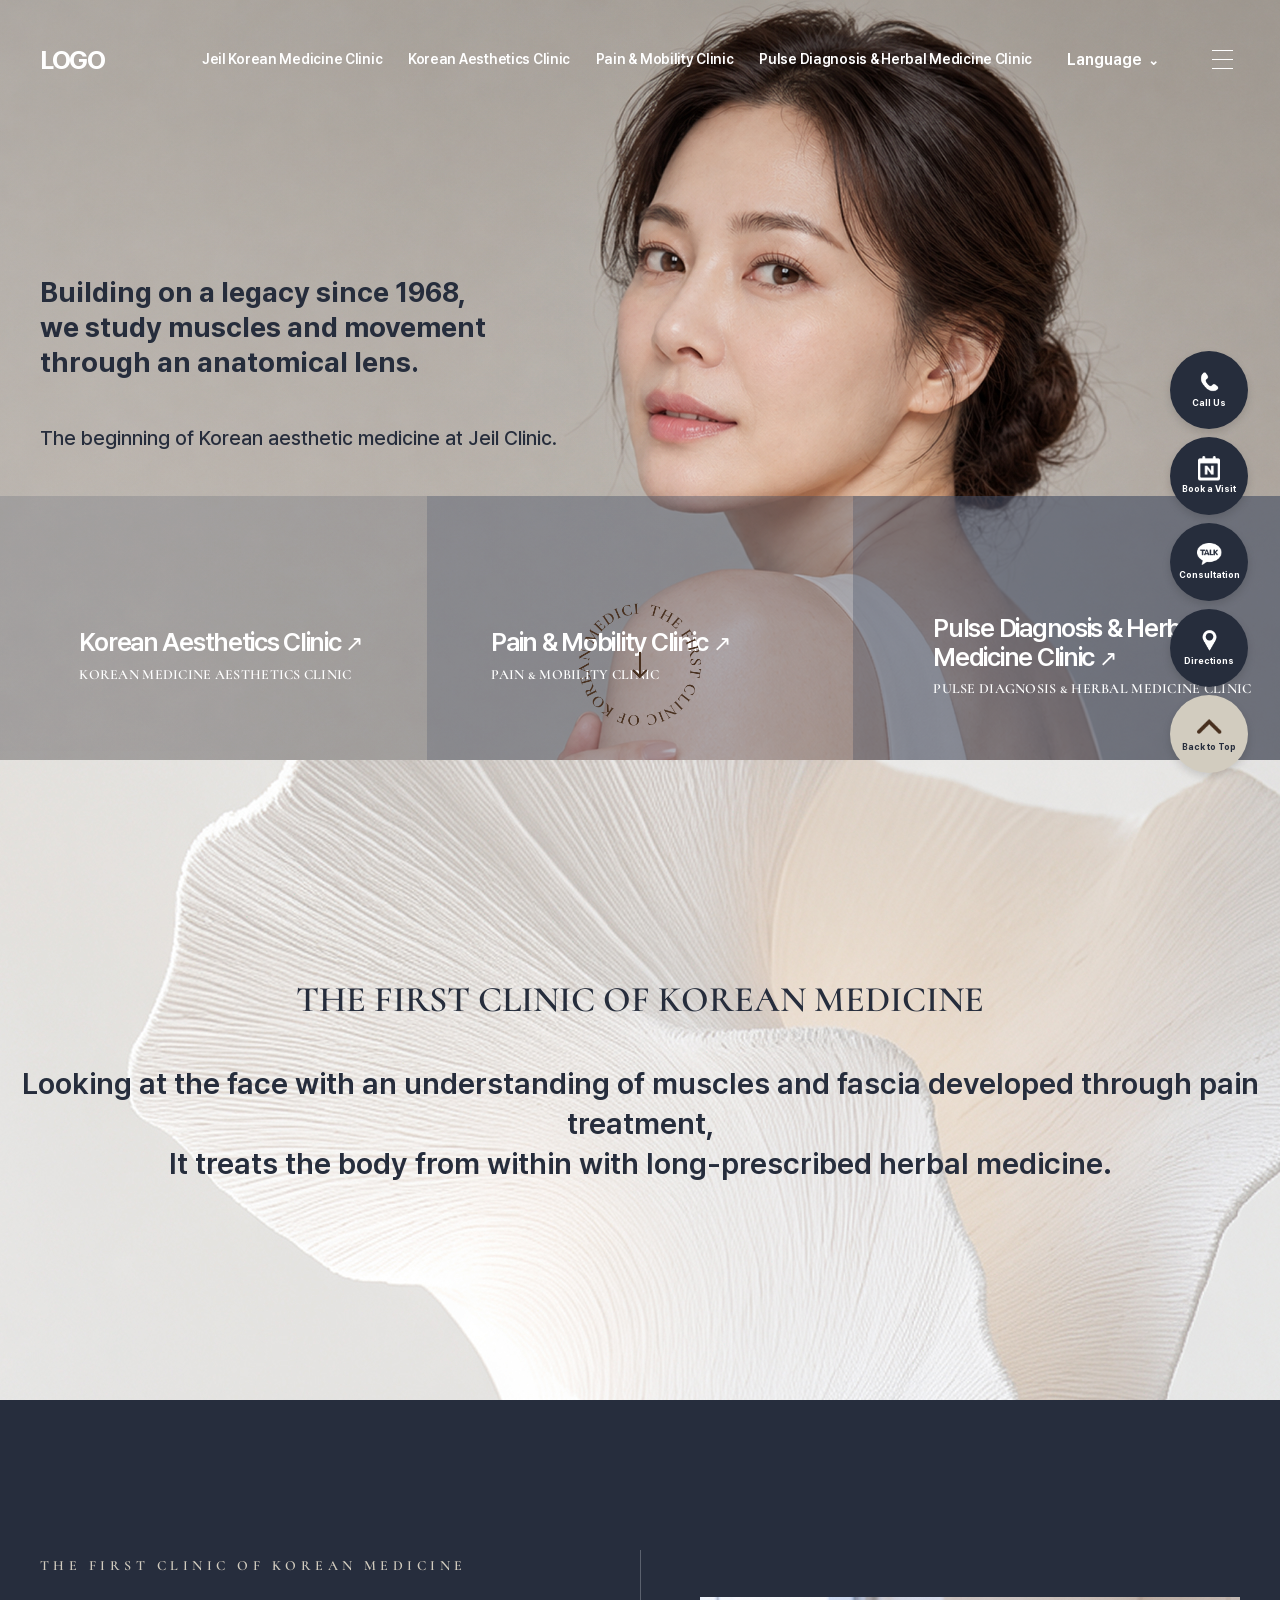
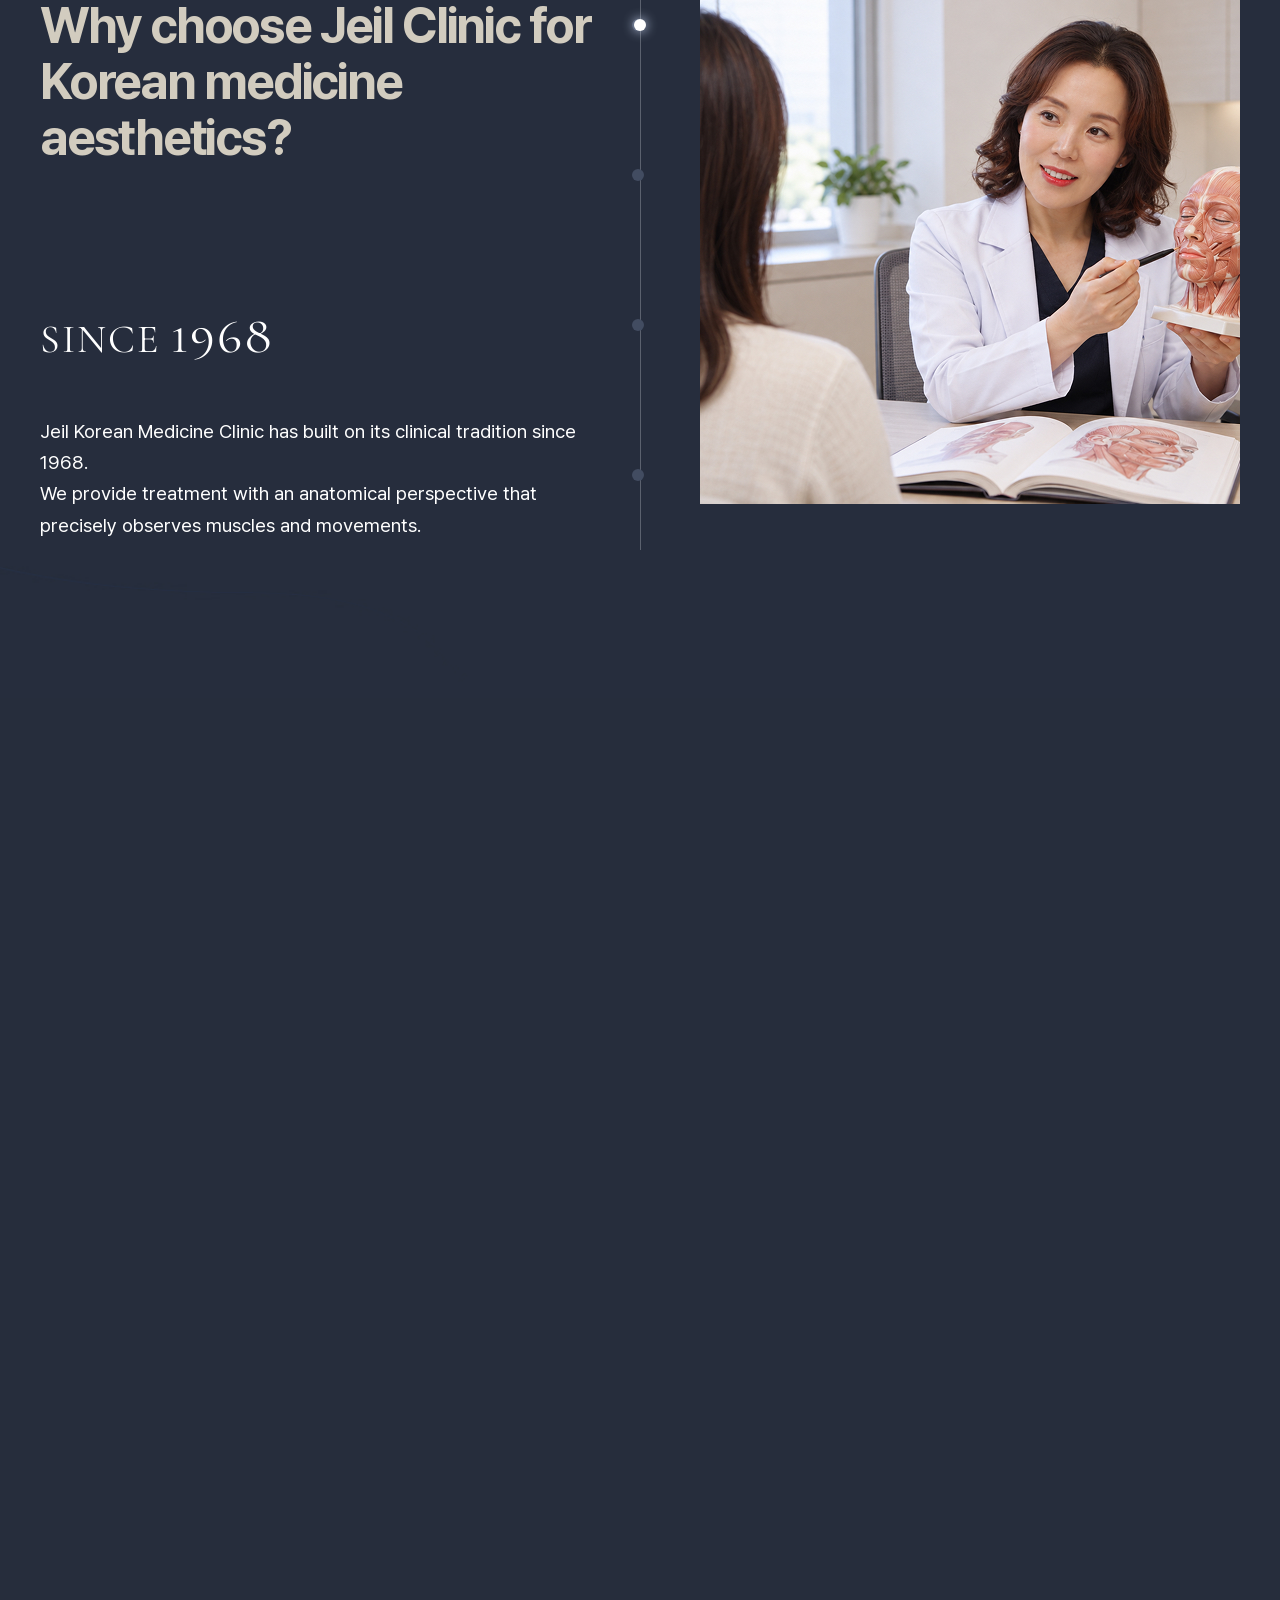
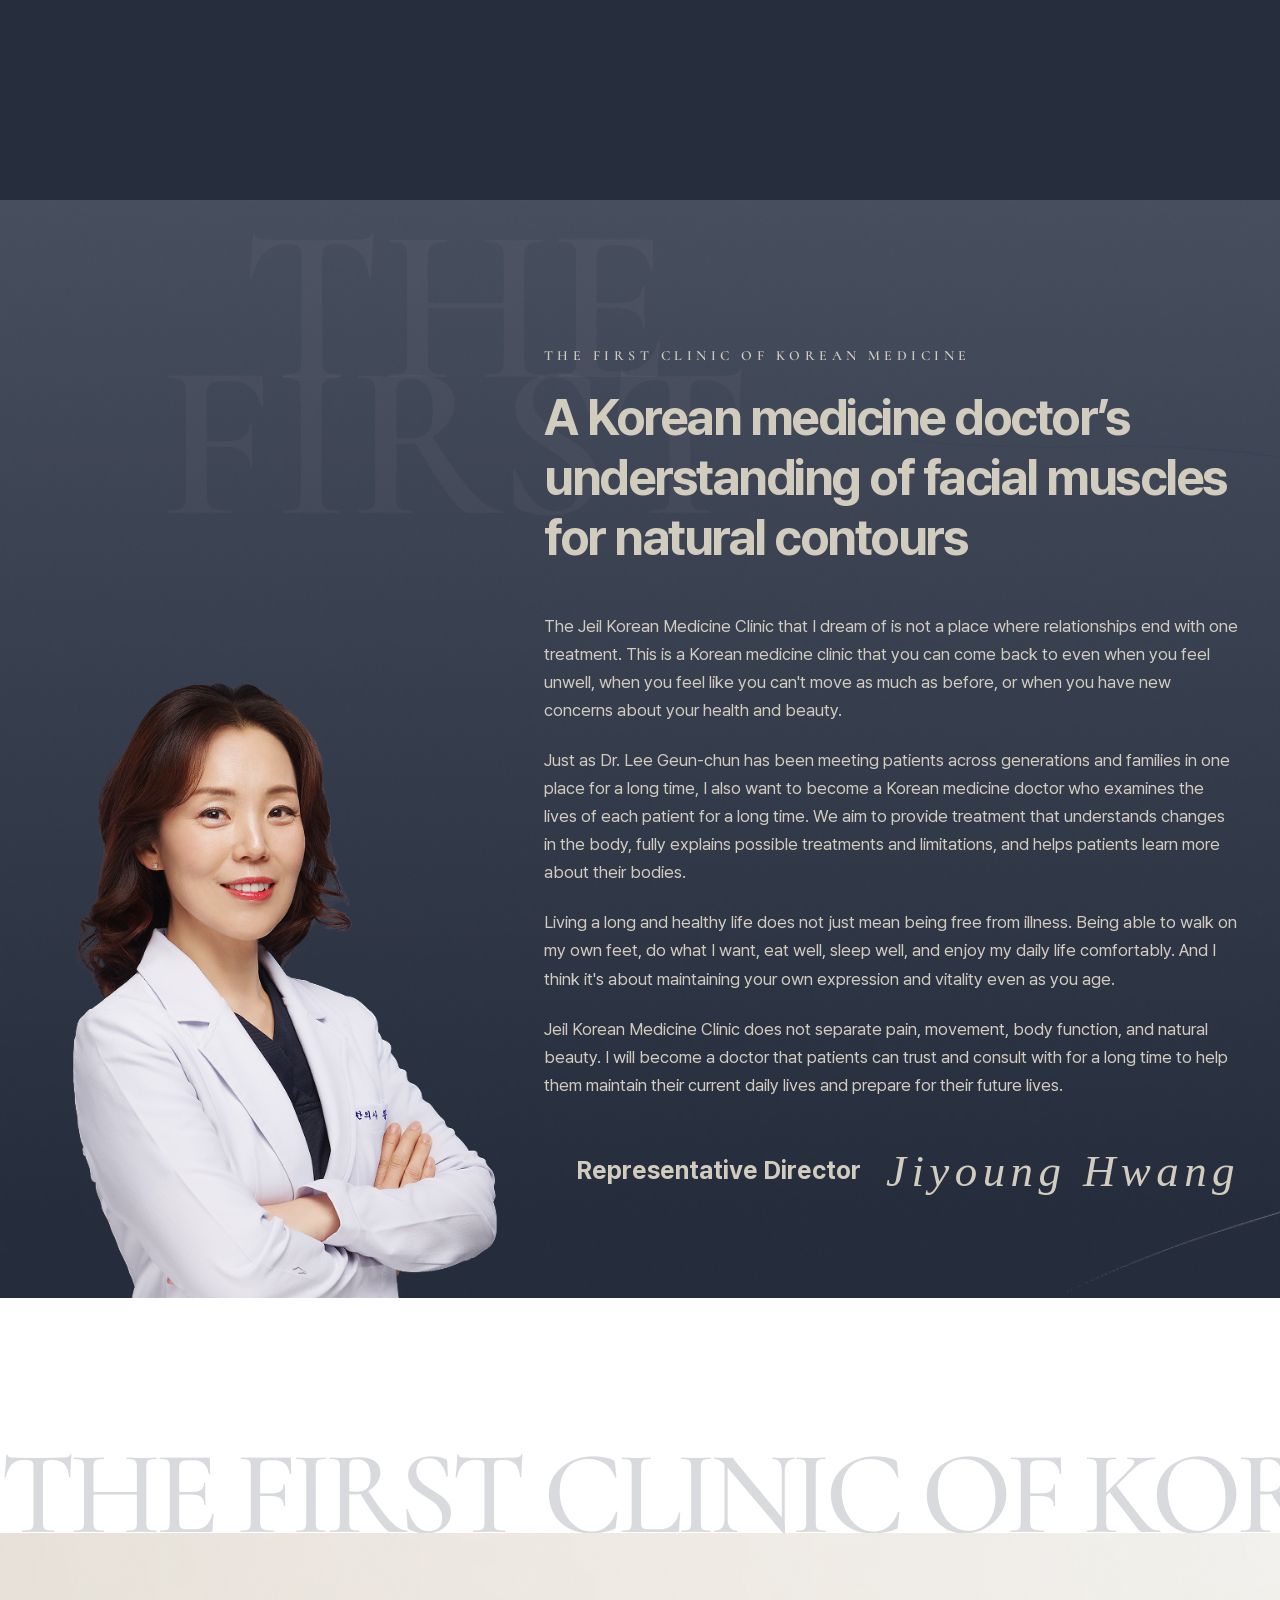
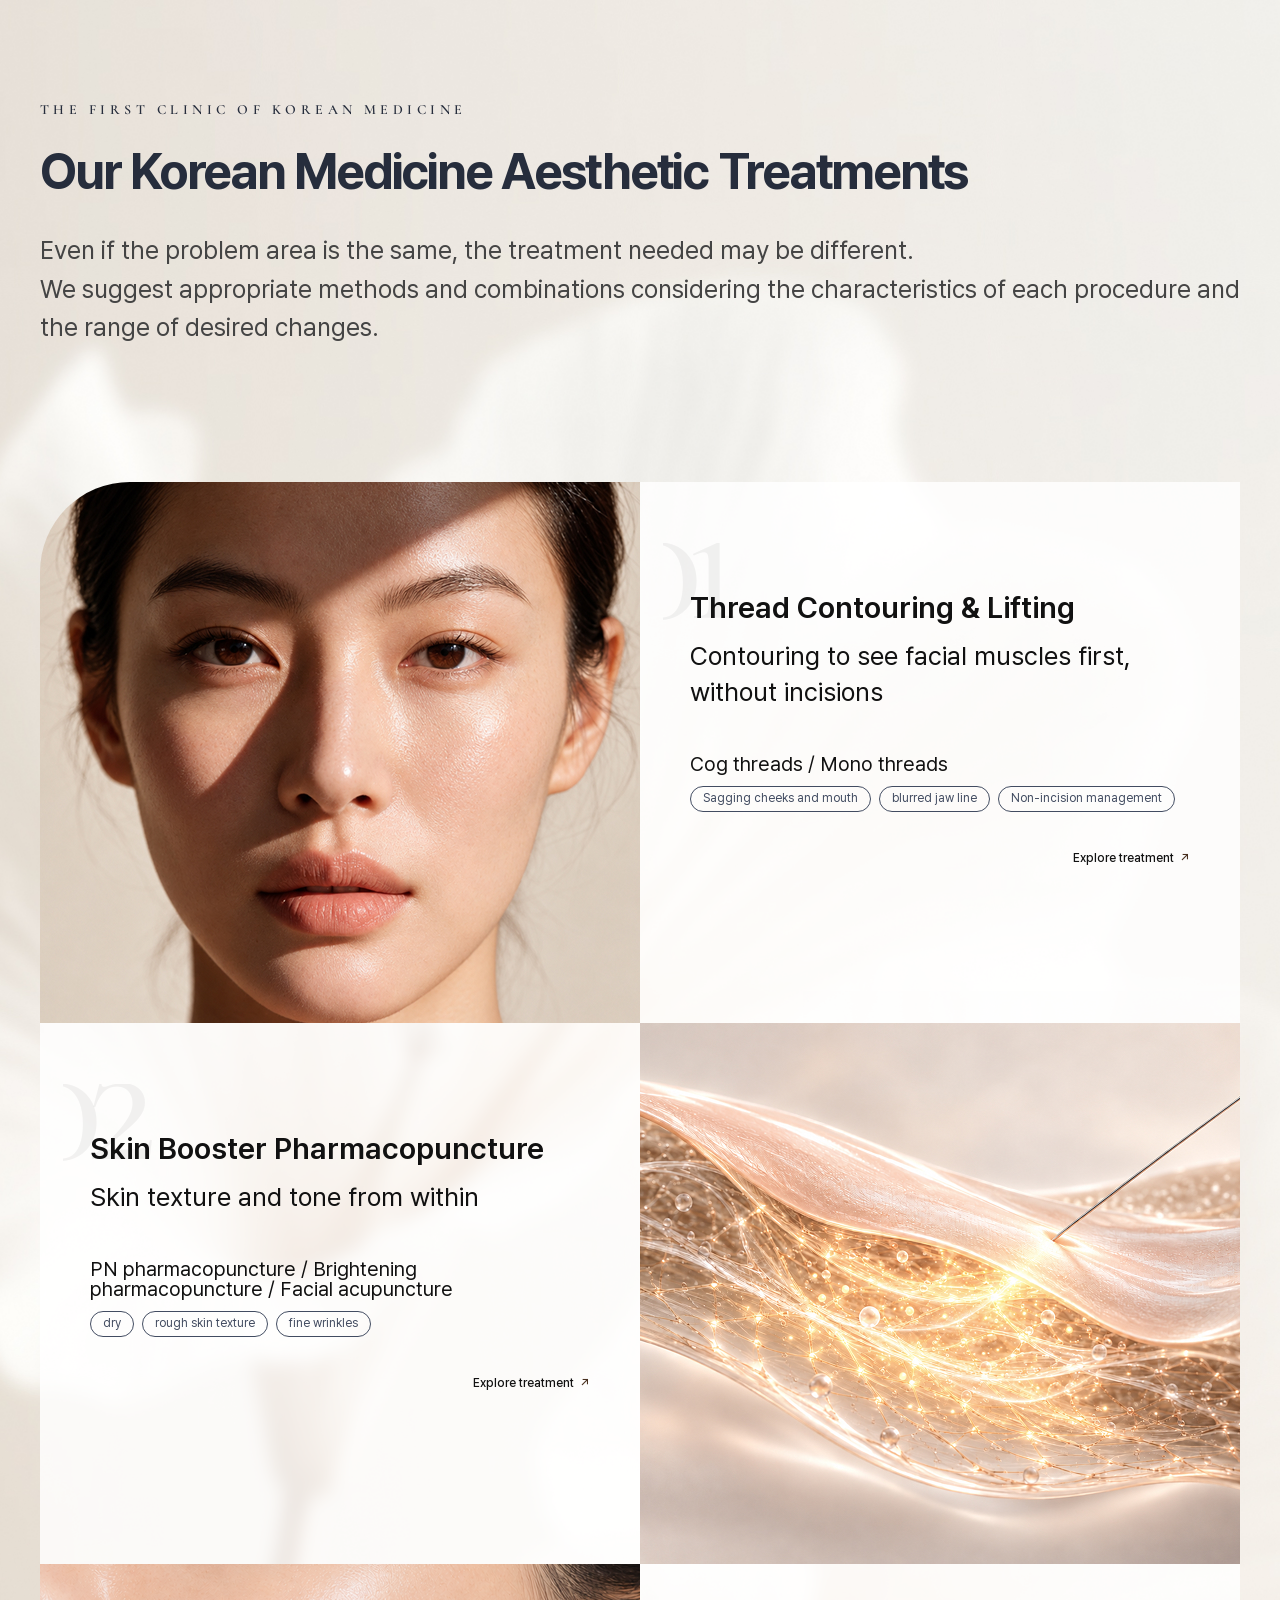
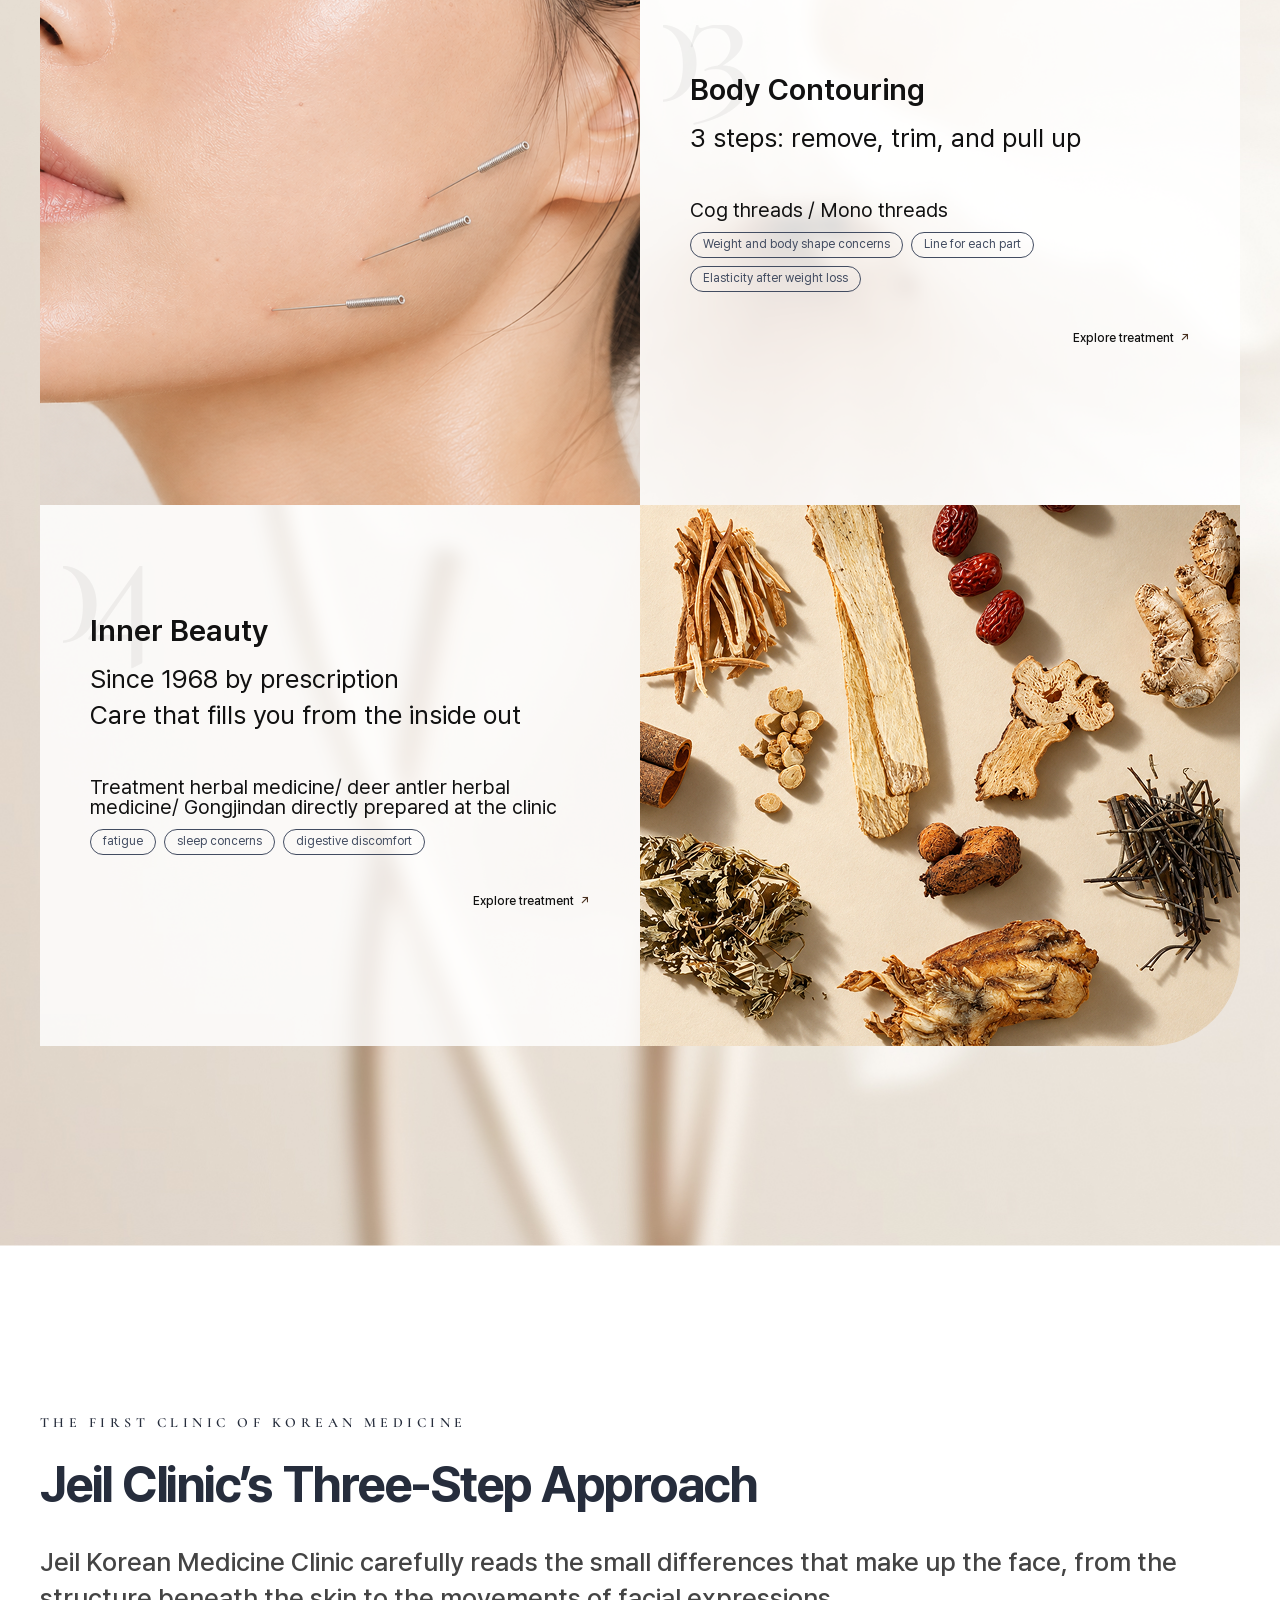
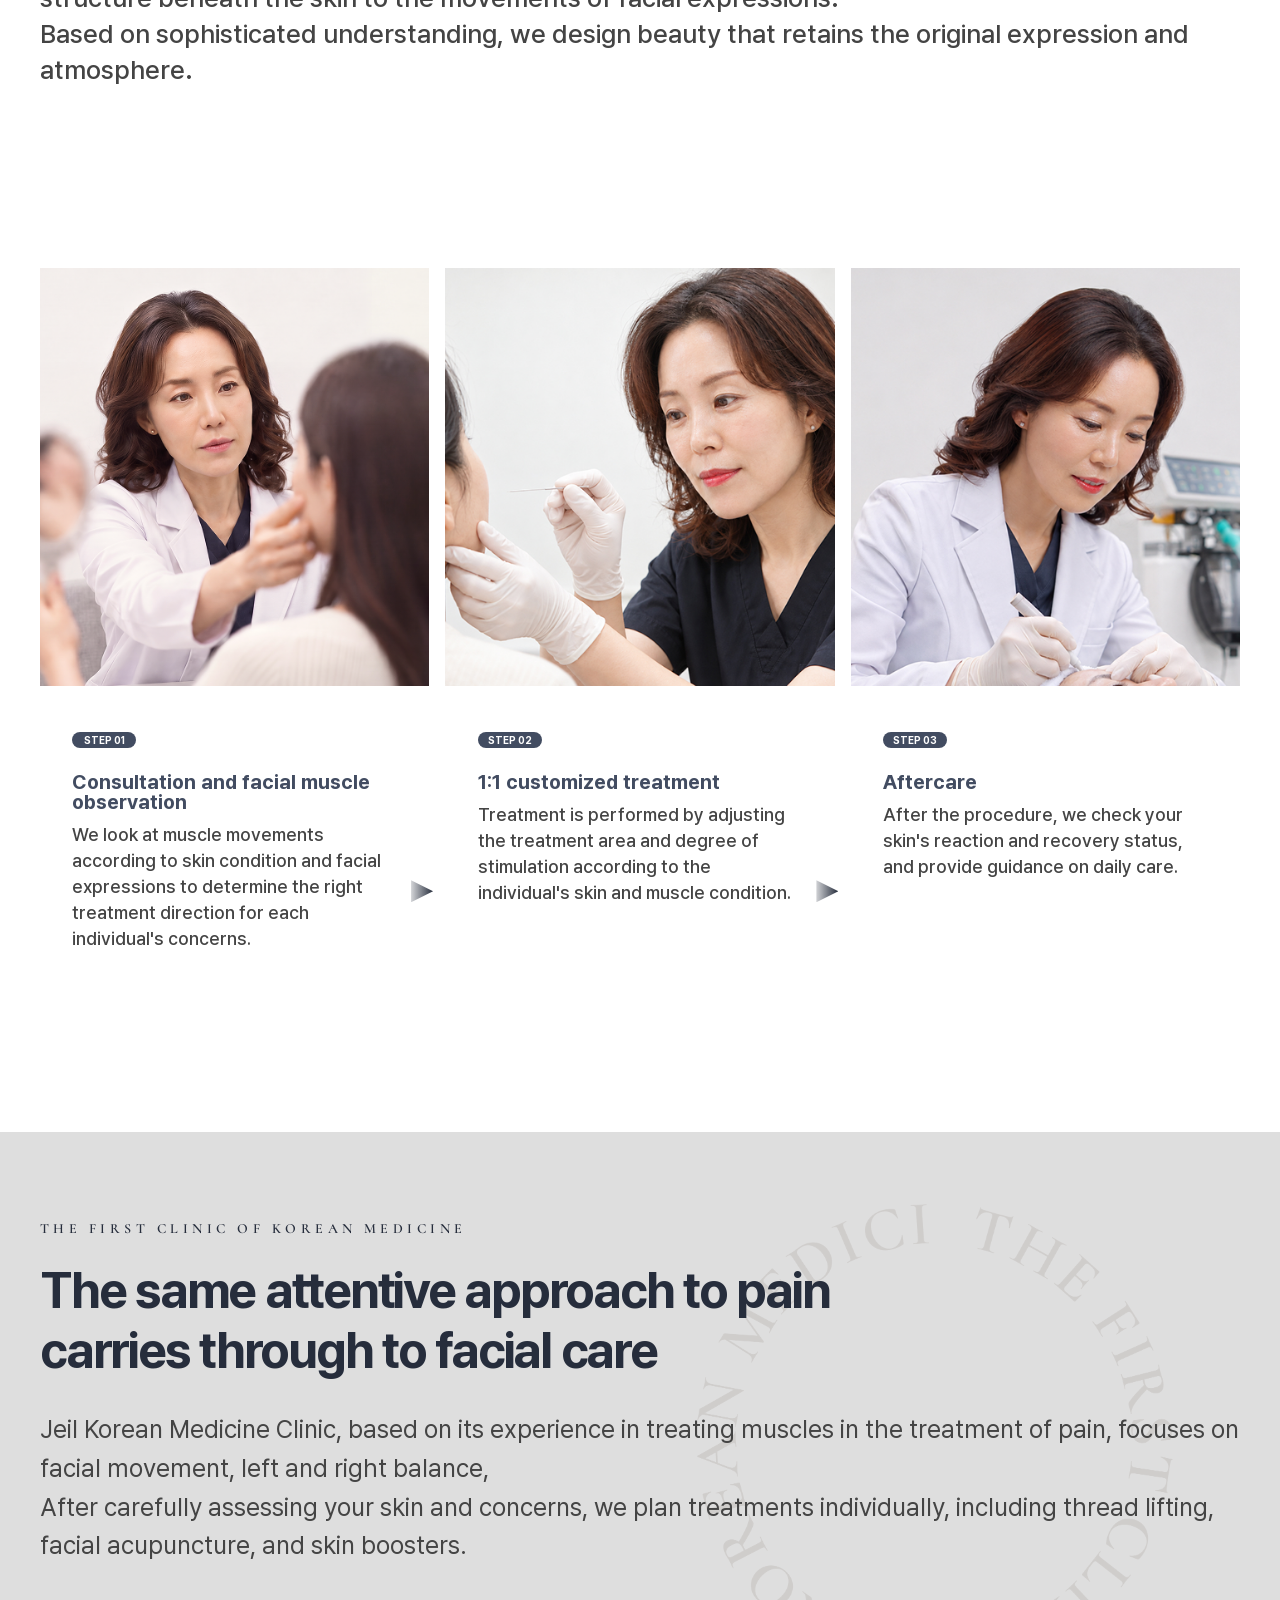
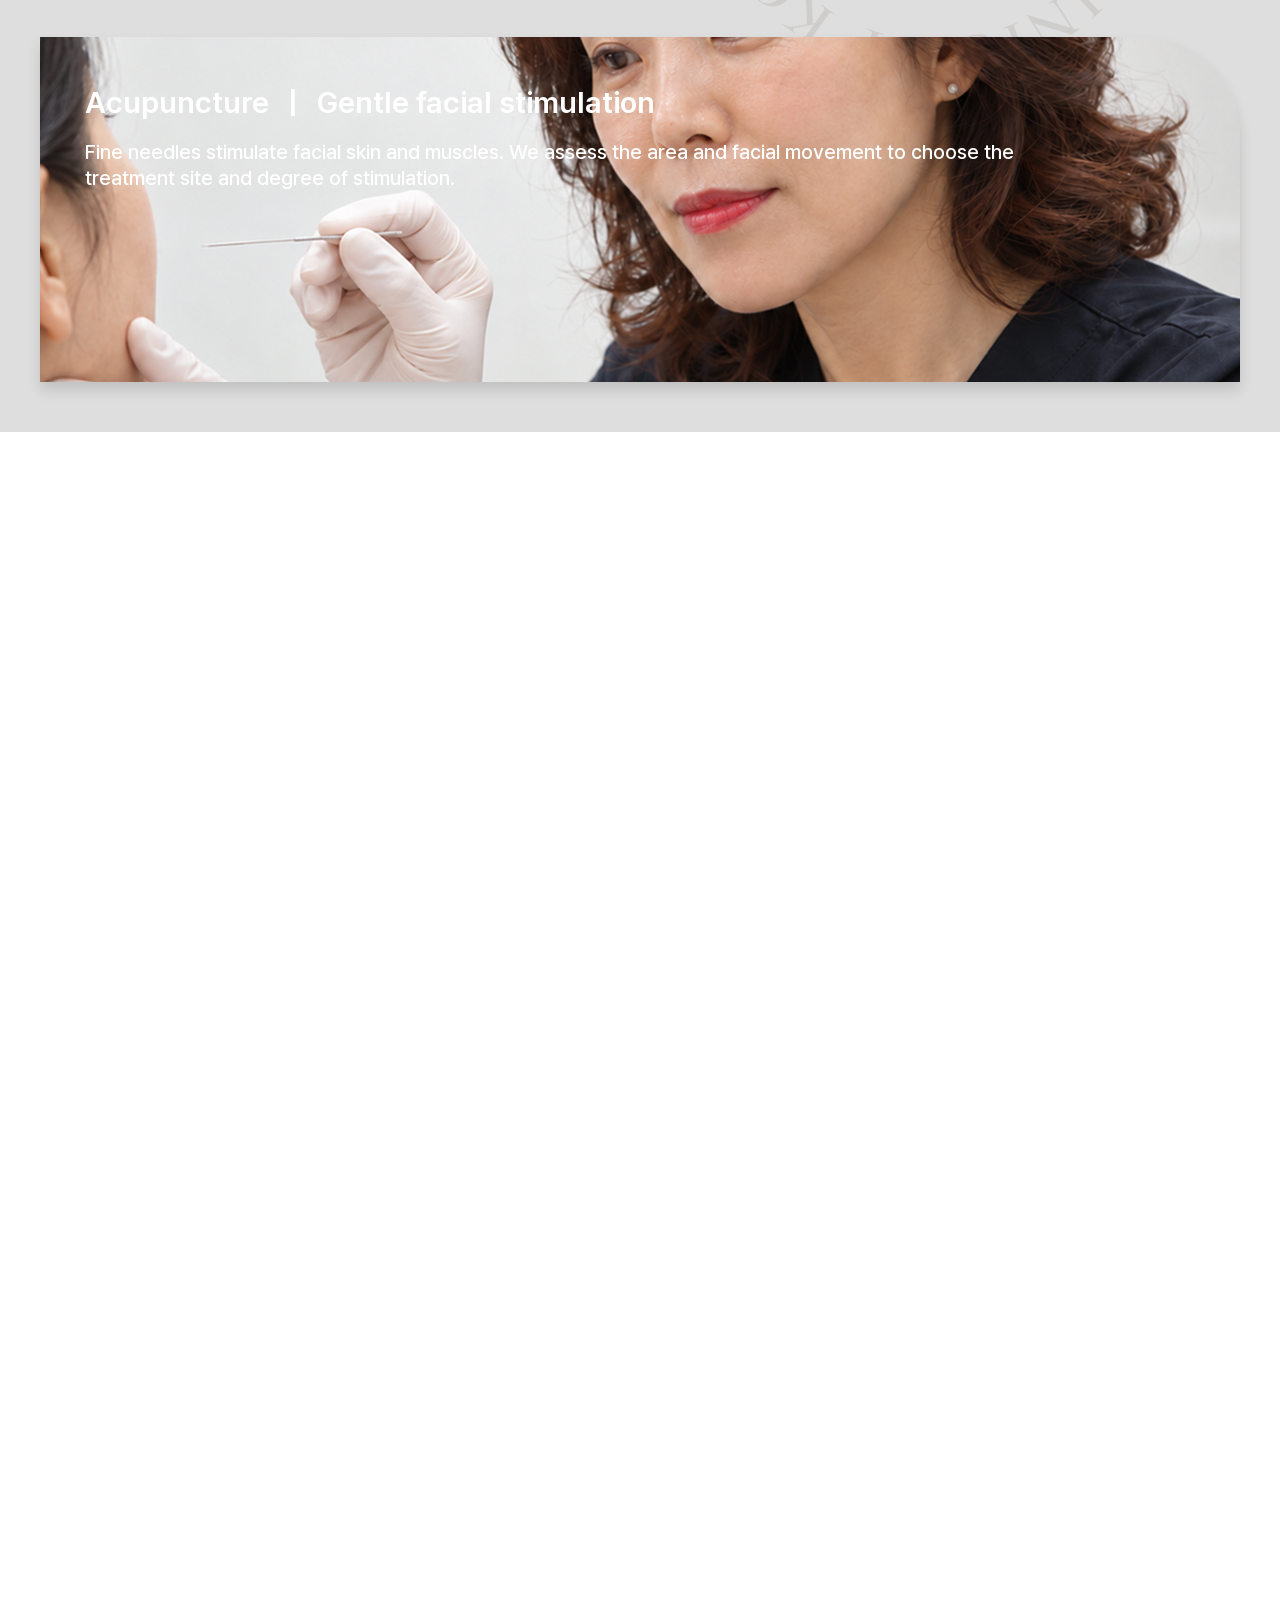
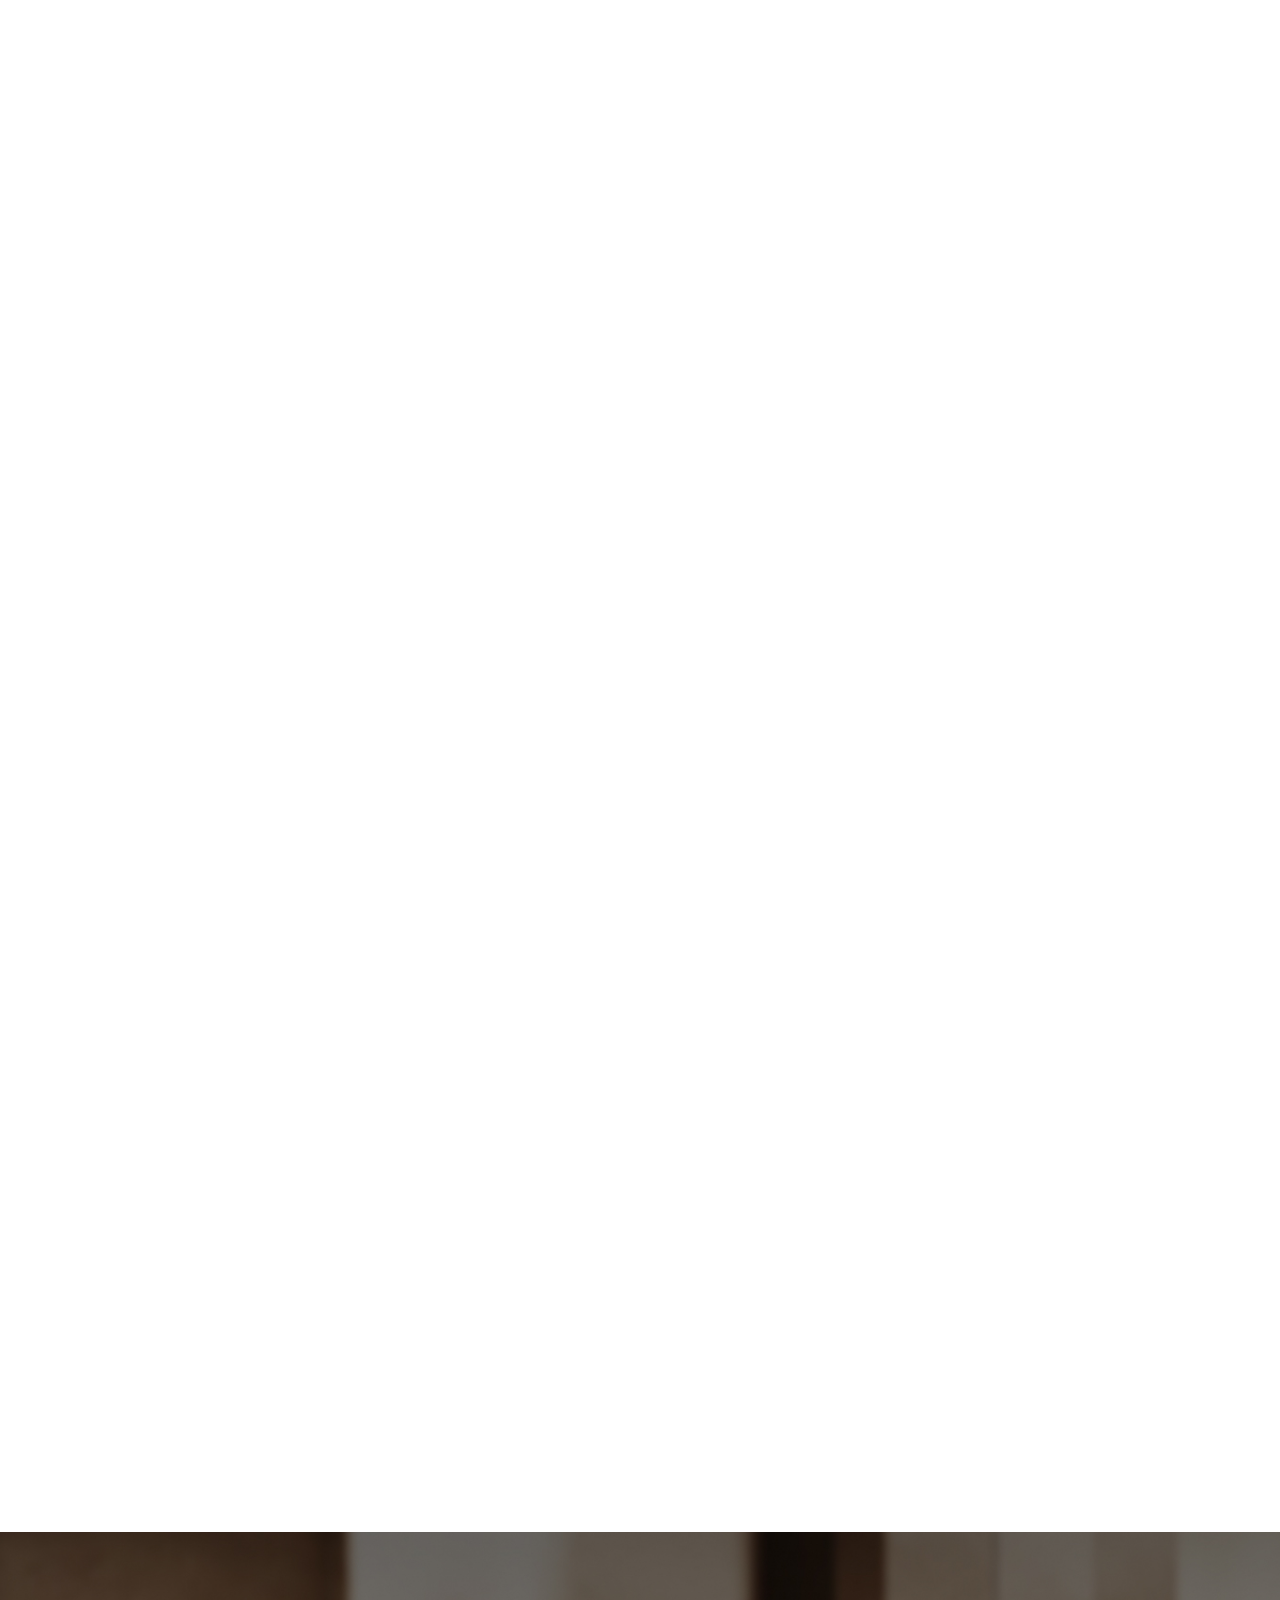
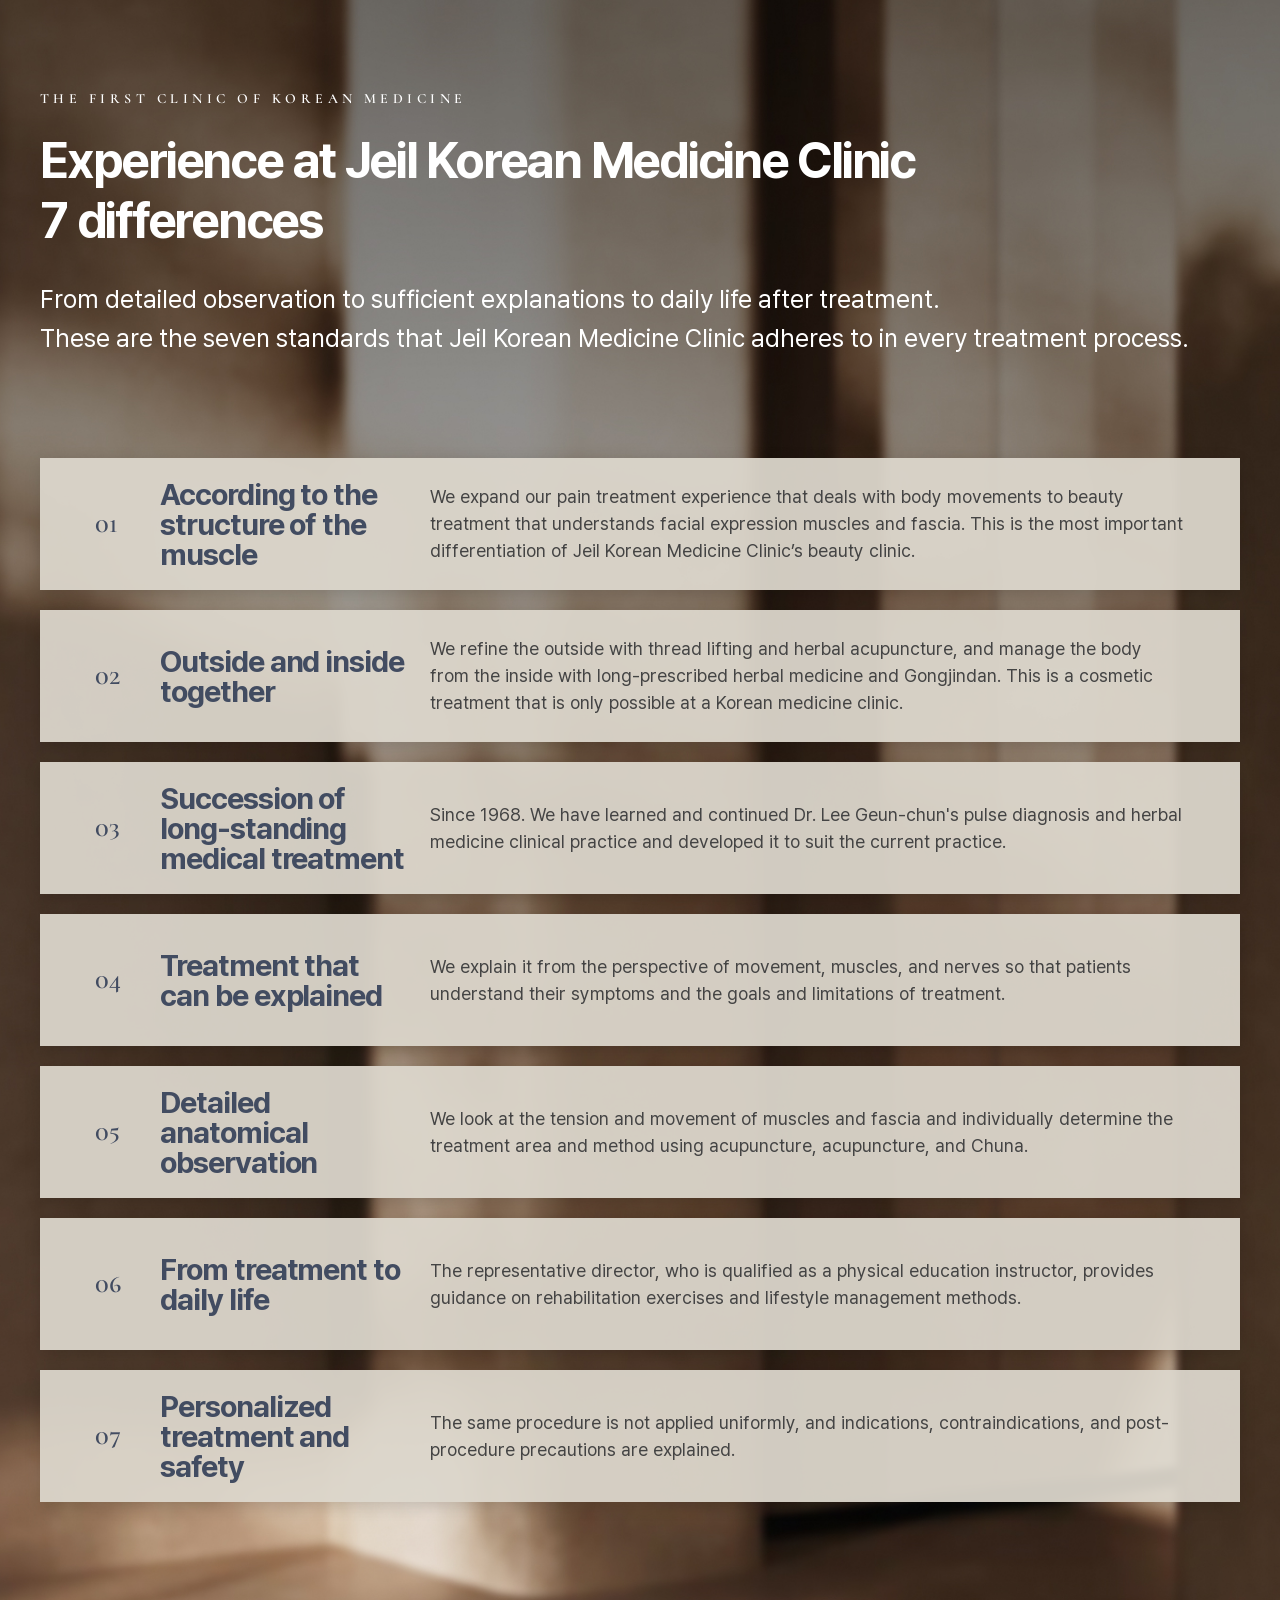
==== commit 3e1c8248: "Improve English copy and responsive layout" ====
--- a/en/index.html
+++ b/en/index.html
@@ -18,6 +18,7 @@
   <link rel="stylesheet" href="header-unified.css">
   <link rel="stylesheet" href="language.css">
   <link rel="stylesheet" href="hero-scroll-shared.css">
+  <link rel="stylesheet" href="english-layout.css">
 </head>
 <body id="top">
   <a class="skip-link" href="en/index.html#main">Skip to content</a>
@@ -46,15 +47,15 @@
         <div class="hero-track" id="hero-track">
           <article class="hero-slide" aria-label="1 / 3, Korean medicine aesthetics clinic">
             <img class="hero-slide-photo" src="assets/main/vis1.jpg" alt="" fetchpriority="high">
-            <div class="hero-copy container-wide"><h1>Building on a legacy since 1968,<br> we study muscles and movement<br> through an anatomical lens.</h1><p>The beginning of Korean aesthetic medicine at Jeil Clinic.</p></div>
+            <div class="hero-copy container-wide"><h1>Building on a legacy since 1968, <br> we study muscles and movement <br> through an anatomical lens.</h1><p>The beginning of Korean aesthetic medicine at Jeil Clinic.</p></div>
           </article>
           <article class="hero-slide" aria-label="2 / 3, Pain and Movement Clinic" aria-hidden="true">
             <img class="hero-slide-photo" src="assets/main/vis2.jpg" alt="">
-            <div class="hero-copy container-wide"><h2>Beyond the pain,<br> Watch the movement.</h2><p>Closely observe the relationship between muscles, joints, and nerves<br> Together we decide on the treatment the patient needs.</p></div>
+            <div class="hero-copy container-wide"><h2>Beyond the pain, <br> Watch the movement.</h2><p>Closely observe the relationship between muscles, joints, and nerves <br> Together we decide on the treatment the patient needs.</p></div>
           </article>
           <article class="hero-slide" aria-label="3 / 3, Pulse Diagnosis/Herbal Medicine Clinic" aria-hidden="true">
             <img class="hero-slide-photo" src="assets/main/vis3.jpg" alt="">
-            <div class="hero-copy container-wide"><h2>The depth of accumulated time,<br> prescription for one person</h2><p>Considering the characteristics of different bodies even with the same symptoms<br> We consider the prescription needed for each person.</p></div>
+            <div class="hero-copy container-wide"><h2>The depth of accumulated time, <br> prescription for one person</h2><p>Considering the characteristics of different bodies even with the same symptoms <br> We consider the prescription needed for each person.</p></div>
           </article>
         </div>
       </div>
@@ -74,7 +75,7 @@
     <section class="intro" id="intro" aria-labelledby="intro-title">
       <div class="intro-inner">
         <p class="serif-title" id="intro-title">The First Clinic of Korean Medicine</p>
-        <p>Looking at the face with an understanding of muscles and fascia developed through pain treatment,<br>It treats the body from within with long-prescribed herbal medicine.</p>
+        <p>Looking at the face with an understanding of muscles and fascia developed through pain treatment, <br>It treats the body from within with long-prescribed herbal medicine.</p>
       </div>
     </section>
 
@@ -84,9 +85,9 @@
       <div class="container about-grid">
         <div class="about-copy">
           <p class="eyebrow">The First Clinic of Korean Medicine</p>
-          <h2 id="about-title">Why choose Jeil Clinic for<br>Korean medicine aesthetics?</h2>
+          <h2 id="about-title">Why choose Jeil Clinic for <br>Korean medicine aesthetics?</h2>
           <p class="since">SINCE <b>1968</b></p>
-          <p>Jeil Korean Medicine Clinic has built on its clinical tradition since 1968.<br>We provide treatment with an anatomical perspective that precisely observes muscles and movements.</p>
+          <p>Jeil Korean Medicine Clinic has built on its clinical tradition since 1968. <br>We provide treatment with an anatomical perspective that precisely observes muscles and movements.</p>
         </div>
         <div class="about-rule" aria-hidden="true"><i></i><i></i><i></i><i></i></div>
         <img class="about-image" src="assets/main/section2_1.jpg" alt="Medical staff providing consultation using a facial muscle model">
@@ -97,9 +98,9 @@
       <div class="container about-grid">
         <div class="about-copy">
           <p class="eyebrow">The First Clinic of Korean Medicine</p>
-          <h2 id="about-detail-title-2">Why choose Jeil Clinic for<br>Korean medicine aesthetics?</h2>
+          <h2 id="about-detail-title-2">Why choose Jeil Clinic for <br>Korean medicine aesthetics?</h2>
           <h3>We look at the muscles first</h3>
-          <p>The same face looks different when it's relaxed and when it smiles or talks.<br>For natural beauty, I believe that even the facial expressions when smiling and speaking in daily life should be taken into consideration.<br>Jeil Korean Medicine Clinic determines the treatment area and degree of stimulation after checking the direction and range of muscle movement and the condition of the skin and surrounding tissues.</p>
+          <p>The same face looks different when it's relaxed and when it smiles or talks. <br>For natural beauty, I believe that even the facial expressions when smiling and speaking in daily life should be taken into consideration. <br>Jeil Korean Medicine Clinic determines the treatment area and degree of stimulation after checking the direction and range of muscle movement and the condition of the skin and surrounding tissues.</p>
         </div>
         <div class="about-rule" aria-hidden="true"><i></i><i></i><i></i><i></i></div>
         <img class="about-image" src="assets/main/section2_2.jpg" alt="Medical staff examining patient&#x27;s facial muscles" loading="eager">
@@ -110,9 +111,9 @@
       <div class="container about-grid">
         <div class="about-copy">
           <p class="eyebrow">The First Clinic of Korean Medicine</p>
-          <h2 id="about-detail-title-3">Why choose Jeil Clinic for<br>Korean medicine aesthetics?</h2>
+          <h2 id="about-detail-title-3">Why choose Jeil Clinic for <br>Korean medicine aesthetics?</h2>
           <h3>Naturally, without incisions</h3>
-          <p>We use dissolvable threads and pharmacopuncture according to the skin condition and treatment goal. Even without an incision, the location, depth, and extent of stimulation are important.<br>Jeil Korean Medicine Clinic determines the application method considering the skin thickness and tissue condition, monitors the reaction after the procedure, and adjusts the degree of treatment.</p>
+          <p>We use dissolvable threads and pharmacopuncture according to the skin condition and treatment goal. Even without an incision, the location, depth, and extent of stimulation are important. <br>Jeil Korean Medicine Clinic determines the application method considering the skin thickness and tissue condition, monitors the reaction after the procedure, and adjusts the degree of treatment.</p>
         </div>
         <div class="about-rule" aria-hidden="true"><i></i><i></i><i></i><i></i></div>
         <img class="about-image" src="assets/main/section2_3.jpg" alt="Medical staff performing acupuncture treatment on a patient&#x27;s face" loading="eager">
@@ -123,9 +124,9 @@
       <div class="container about-grid">
         <div class="about-copy">
           <p class="eyebrow">The First Clinic of Korean Medicine</p>
-          <h2 id="about-detail-title-4">Why choose Jeil Clinic for<br>Korean medicine aesthetics?</h2>
+          <h2 id="about-detail-title-4">Why choose Jeil Clinic for <br>Korean medicine aesthetics?</h2>
           <h3>Care from within</h3>
-          <p>When consulting about skin concerns, we also ask about sleep, diet, and fatigue.<br>This is because understanding what kind of lifestyle discomfort occurs repeatedly is part of treatment.<br>We use thread lifting for the outside and consider herbal medicine and Gongjindan for the inside, based on each person’s symptoms, health, and prescriptions rooted in our tradition since 1968.</p>
+          <p>When consulting about skin concerns, we also ask about sleep, diet, and fatigue. <br>This is because understanding what kind of lifestyle discomfort occurs repeatedly is part of treatment. <br>We use thread lifting for the outside and consider herbal medicine and Gongjindan for the inside, based on each person’s symptoms, health, and prescriptions rooted in our tradition since 1968.</p>
         </div>
         <div class="about-rule" aria-hidden="true"><i></i><i></i><i></i><i></i></div>
         <img class="about-image" src="assets/main/section2_4.jpg" alt="Bowls containing herbal medicine" loading="eager">
@@ -144,11 +145,11 @@
 
     <section class="director" aria-labelledby="director-title">
       <div class="container director-inner">
-        <span class="director-watermark" aria-hidden="true">THE<br>FIRST</span>
+        <span class="director-watermark" aria-hidden="true">THE <br>FIRST</span>
         <img class="director-image" src="assets/main/section3_1.png" alt="Director of Jeil Korean Medicine Clinic">
         <div class="director-copy">
           <p class="eyebrow">The First Clinic of Korean Medicine</p>
-          <h2 id="director-title">A Korean medicine doctor’s understanding of facial muscles<br>for natural contours</h2>
+          <h2 id="director-title">A Korean medicine doctor’s understanding of facial muscles <br>for natural contours</h2>
           <p>The Jeil Korean Medicine Clinic that I dream of is not a place where relationships end with one treatment. This is a Korean medicine clinic that you can come back to even when you feel unwell, when you feel like you can't move as much as before, or when you have new concerns about your health and beauty.</p>
           <p>Just as Dr. Lee Geun-chun has been meeting patients across generations and families in one place for a long time, I also want to become a Korean medicine doctor who examines the lives of each patient for a long time. We aim to provide treatment that understands changes in the body, fully explains possible treatments and limitations, and helps patients learn more about their bodies.</p>
           <p>Living a long and healthy life does not just mean being free from illness. Being able to walk on my own feet, do what I want, eat well, sleep well, and enjoy my daily life comfortably. And I think it's about maintaining your own expression and vitality even as you age.</p>
@@ -165,7 +166,7 @@
         <div class="section-heading">
           <p class="eyebrow">The First Clinic of Korean Medicine</p>
           <h2 id="beauty-title">Our Korean Medicine Aesthetic Treatments</h2>
-          <p>Even if the problem area is the same, the treatment needed may be different.<br>We suggest appropriate methods and combinations considering the characteristics of each procedure and the range of desired changes.</p>
+          <p>Even if the problem area is the same, the treatment needed may be different. <br>We suggest appropriate methods and combinations considering the characteristics of each procedure and the range of desired changes.</p>
         </div>
         <div class="beauty-grid">
           <img src="assets/main/section4_1.png" alt="natural facial contour" loading="lazy">
@@ -174,7 +175,7 @@
           <img src="assets/main/section4_2.png" alt="Image of a procedure that accesses tissue under the skin" loading="lazy">
           <img src="assets/main/section4_3.png" alt="Facial line care image" loading="lazy">
           <article class="beauty-detail"><span class="beauty-number" aria-hidden="true"><span>03</span></span><h3>Body Contouring</h3><p class="beauty-subtitle">3 steps: remove, trim, and pull up</p><p>Cog threads / Mono threads</p><div class="tags"><span>Weight and body shape concerns</span><span>Line for each part</span><span>Elasticity after weight loss</span></div><a href="en/beauty.html">Explore treatment <span aria-hidden="true">↗</span></a></article>
-          <article class="beauty-detail" id="inner-beauty"><span class="beauty-number" aria-hidden="true"><span>04</span></span><h3>Inner Beauty</h3><p class="beauty-subtitle">Since 1968 by prescription<br>Care that fills you from the inside out</p><p>Treatment herbal medicine/ deer antler herbal medicine/ Gongjindan directly prepared at the clinic</p><div class="tags"><span>fatigue</span><span>sleep concerns</span><span>digestive discomfort</span></div><a href="en/herbal.html">Explore treatment <span aria-hidden="true">↗</span></a></article>
+          <article class="beauty-detail" id="inner-beauty"><span class="beauty-number" aria-hidden="true"><span>04</span></span><h3>Inner Beauty</h3><p class="beauty-subtitle">Since 1968 by prescription <br>Care that fills you from the inside out</p><p>Treatment herbal medicine/ deer antler herbal medicine/ Gongjindan directly prepared at the clinic</p><div class="tags"><span>fatigue</span><span>sleep concerns</span><span>digestive discomfort</span></div><a href="en/herbal.html">Explore treatment <span aria-hidden="true">↗</span></a></article>
           <img src="assets/main/section4_4.png" alt="Various herbal medicines" loading="lazy">
         </div>
       </div>
@@ -185,7 +186,7 @@
         <div class="section-heading">
           <p class="eyebrow">The First Clinic of Korean Medicine</p>
           <h2 id="steps-title">Jeil Clinic’s Three-Step Approach</h2>
-          <p>Jeil Korean Medicine Clinic carefully reads the small differences that make up the face, from the structure beneath the skin to the movements of facial expressions.<br>Based on sophisticated understanding, we design beauty that retains the original expression and atmosphere.</p>
+          <p>Jeil Korean Medicine Clinic carefully reads the small differences that make up the face, from the structure beneath the skin to the movements of facial expressions. <br>Based on sophisticated understanding, we design beauty that retains the original expression and atmosphere.</p>
         </div>
         <div class="steps-grid">
           <article><img src="assets/main/section5_1.png" alt="Medical staff checking facial movements during consultation" loading="lazy"><div class="step-copy"><span>STEP 01</span><h3>Consultation and facial muscle observation</h3><p>We look at muscle movements according to skin condition and facial expressions to determine the right treatment direction for each individual's concerns.</p></div></article>
@@ -200,14 +201,14 @@
       <div class="container">
         <div class="section-heading">
           <p class="eyebrow">The First Clinic of Korean Medicine</p>
-          <h2 id="care-title">The same attentive approach to pain<br>carries through to facial care</h2>
-          <p>Jeil Korean Medicine Clinic, based on its experience in treating muscles in the treatment of pain, focuses on facial movement, left and right balance,<br>After carefully assessing your skin and concerns, we plan treatments individually, including thread lifting, facial acupuncture, and skin boosters.</p>
+          <h2 id="care-title">The same attentive approach to pain <br>carries through to facial care</h2>
+          <p>Jeil Korean Medicine Clinic, based on its experience in treating muscles in the treatment of pain, focuses on facial movement, left and right balance, <br>After carefully assessing your skin and concerns, we plan treatments individually, including thread lifting, facial acupuncture, and skin boosters.</p>
         </div>
         <div class="care-list">
-          <article style="--care-image:url('assets/main/section6_1.jpg')"><h3>Acupuncture <span>|</span> Delicate stimulation considering skin and facial muscles</h3><p>This is a treatment that stimulates the skin and muscles of the face with fine needles. The treatment location and degree of stimulation are adjusted by examining the condition of the area of ​​concern, such as fine wrinkles and loss of elasticity, and the movement of the facial muscles. Jeil Korean Medicine Clinic pursues natural changes by considering the original facial expression.</p></article>
-          <article style="--care-image:url('assets/main/section6_2.jpg')"><h3>Pharmacopuncture <span>|</span> Selection tailored to skin condition and treatment purpose</h3><p>It is a treatment that injects herbal acupuncture solution prepared from ingredients extracted and purified from herbal medicine into the necessary area. The applicability of the treatment is determined by examining skin concerns and the tissue condition of the area. Treatment is planned considering the ingredients and characteristics of the herbal medicine used and the individual's response.</p></article>
-          <article style="--care-image:url('assets/main/section6_3.jpg')"><h3>Acupotomy <span>|</span> A meticulous approach that examines even the tissues beneath the skin</h3><p>This is a treatment that uses needles with fine blade-like tips to access adhesions or hardened soft tissues. In cosmetic treatment, the condition of the skin and tissue underneath the area of ​​concern is checked, and treatment for adhesions is considered if treatment is necessary. The scope and depth of treatment are carefully determined according to the anatomical structure of the face.</p></article>
-          <article style="--care-image:url('assets/main/section6_4.jpg')"><h3>Chuna <span>|</span> Treatment that examines tension and movement of the face and neck</h3><p>It is a manual therapy that checks the condition of muscles and joints and adjusts stimulation with the hands. When facial balance is concerned, jaw movement, neck posture, and tension in surrounding muscles are also examined. Depending on the evaluation results, cosmetic treatment may be combined with the goal of relieving tension and improving movement.</p></article>
+          <article style="--care-image:url('assets/main/section6_1.jpg')"><h3>Acupuncture <span>|</span> Gentle facial stimulation</h3><p>Fine needles stimulate facial skin and muscles. We assess the area and facial movement to choose the treatment site and degree of stimulation.</p></article>
+          <article style="--care-image:url('assets/main/section6_2.jpg')"><h3>Pharmacopuncture <span>|</span> Care for your skin</h3><p>A solution prepared from purified herbal extracts is injected where needed. We assess skin and tissue, the ingredients, and individual response before treatment.</p></article>
+          <article style="--care-image:url('assets/main/section6_3.jpg')"><h3>Acupotomy <span>|</span> Care beneath the skin</h3><p>A fine blade-like needle can address adhesions or firm soft tissue. We assess the skin and underlying tissue, then carefully determine the treatment area and depth.</p></article>
+          <article style="--care-image:url('assets/main/section6_4.jpg')"><h3>Chuna <span>|</span> Face and neck movement</h3><p>This hands-on treatment assesses muscles, joints, jaw movement and neck posture. Depending on the evaluation, it may complement aesthetic care.</p></article>
         </div>
       </div>
     </section>
@@ -217,8 +218,8 @@
       <div class="container">
         <div class="section-heading light">
           <p class="eyebrow">The First Clinic of Korean Medicine</p>
-          <h2 id="differences-title">Experience at Jeil Korean Medicine Clinic<br>7 differences</h2>
-          <p>From detailed observation to sufficient explanations to daily life after treatment.<br>These are the seven standards that Jeil Korean Medicine Clinic adheres to in every treatment process.</p>
+          <h2 id="differences-title">Experience at Jeil Korean Medicine Clinic <br>7 differences</h2>
+          <p>From detailed observation to sufficient explanations to daily life after treatment. <br>These are the seven standards that Jeil Korean Medicine Clinic adheres to in every treatment process.</p>
         </div>
         <ol class="differences-list">
           <li><span>01</span><h3>According to the structure of the muscle</h3><p>We expand our pain treatment experience that deals with body movements to beauty treatment that understands facial expression muscles and fascia. This is the most important differentiation of Jeil Korean Medicine Clinic’s beauty clinic.</p></li>
@@ -237,7 +238,7 @@
         <div class="section-heading">
           <p class="eyebrow">The First Clinic of Korean Medicine</p>
           <h2 id="equipment-title">Jeil Korean Medicine Clinic treatment tools and equipment</h2>
-          <p>Where and how you apply it is as important as which tool you use.<br>Jeil Korean Medicine Clinic determines the necessary tools and application methods by examining the condition of the treatment area and tissue.</p>
+          <p>Where and how you apply it is as important as which tool you use. <br>Jeil Korean Medicine Clinic determines the necessary tools and application methods by examining the condition of the treatment area and tissue.</p>
         </div>
         <div class="equipment-scroll" tabindex="0" aria-label="Move the treatment tool list left or right by dragging the mouse or using the arrow keys.">
           <article><img src="assets/main/section8_1.jpg" alt="Mono and cog threads" loading="lazy"><div><h3>Mono &amp; Cog Threads</h3><p>These treatments use absorbable medical threads. Mono threads are used for skin elasticity, while barbed cog threads are used to support sagging tissue.</p></div></article>
@@ -254,7 +255,7 @@
     <section class="gallery" aria-labelledby="gallery-title">
       <div class="container gallery-grid">
         <div class="gallery-tile tile-a"></div>
-        <div class="gallery-heading"><p class="eyebrow">The First Clinic of Korean Medicine</p><h2 id="gallery-title">Explore Jeil Korean Medicine Clinic</h2><p>So that you can receive counseling and treatment with peace of mind,<br>Introducing the space prepared by Jeil Korean Medicine Clinic.</p></div>
+        <div class="gallery-heading"><p class="eyebrow">The First Clinic of Korean Medicine</p><h2 id="gallery-title">Explore Jeil Korean Medicine Clinic</h2><p>So that you can receive counseling and treatment with peace of mind, <br>Introducing the space prepared by Jeil Korean Medicine Clinic.</p></div>
         <div class="gallery-tile tile-b"></div><div class="gallery-tile tile-c"></div><div class="gallery-tile tile-d"></div><div class="gallery-tile tile-e"></div><div class="gallery-tile tile-f"></div>
       </div>
     </section>
@@ -263,14 +264,14 @@
 
     <section class="contact" id="contact" aria-label="Treatment and reservation information"><div class="container contact-grid">
       <div><img src="assets/main/icon_6.png" alt=""><h2>Clinic hours</h2><dl><div><dt>Monday, Wednesday, Thursday, Friday</dt><dd>09:00 - 18:00</dd></div><div><dt>tuesday</dt><dd>09:00 - 20:00</dd></div><div><dt>Saturday</dt><dd>09:00 - 14:00</dd></div><div><dt>lunch time</dt><dd>13:00 - 14:00</dd></div></dl><small>* On Saturdays, there is no lunch break.</small></div>
-      <div><img src="assets/main/icon_7.png" alt=""><h2>Medical Inquiry</h2><p>For inquiries and reservations about treatment<br>We provide thorough and friendly consultation.</p><a class="pill outline" href="tel:029263805"><img class="contact-phone-icon" src="assets/main/icon_9.png" alt="">02. 926. 3805</a></div>
-      <div><img src="assets/main/icon_8.png" alt=""><h2>online reservation</h2><p>Through Naver Reservation<br>Make a reservation with ease</p><a class="pill filled" href="https://search.naver.com/search.naver?query=%EC%A0%9C%EC%9D%BC%ED%95%9C%EC%9D%98%EC%9B%90%20%EC%84%B1%EB%B6%81%EA%B5%AC%20%EC%98%88%EC%95%BD" target="_blank" rel="noopener noreferrer"><img class="naver-n" src="assets/main/icon_10.png" alt=""> Find Naver Reservation</a></div>
+      <div><img src="assets/main/icon_7.png" alt=""><h2>Medical Inquiry</h2><p>For inquiries and reservations about treatment <br>We provide thorough and friendly consultation.</p><a class="pill outline" href="tel:029263805"><img class="contact-phone-icon" src="assets/main/icon_9.png" alt="">02. 926. 3805</a></div>
+      <div><img src="assets/main/icon_8.png" alt=""><h2>online reservation</h2><p>Through Naver Reservation <br>Make a reservation with ease</p><a class="pill filled" href="https://search.naver.com/search.naver?query=%EC%A0%9C%EC%9D%BC%ED%95%9C%EC%9D%98%EC%9B%90%20%EC%84%B1%EB%B6%81%EA%B5%AC%20%EC%98%88%EC%95%BD" target="_blank" rel="noopener noreferrer"><img class="naver-n" src="assets/main/icon_10.png" alt=""> Find Naver Reservation</a></div>
     </div></section>
 
-    <section class="closing" aria-labelledby="closing-title"><div class="closing-content"><h2 id="closing-title">Even as time passes, my own beauty</h2><p>We cherish your unique expression and mood,<br>Let's think together about changes that suit you now.<br>Please feel free to share your concerns about beauty.</p><div><a class="pill outline-dark" href="en/index.html#location">Directions</a><a class="pill brown" href="tel:029263805">Book a consultation</a></div></div></section>
+    <section class="closing" aria-labelledby="closing-title"><div class="closing-content"><h2 id="closing-title">Even as time passes, my own beauty</h2><p>We cherish your unique expression and mood, <br>Let's think together about changes that suit you now. <br>Please feel free to share your concerns about beauty.</p><div><a class="pill outline-dark" href="en/index.html#location">Directions</a><a class="pill brown" href="tel:029263805">Book a consultation</a></div></div></section>
   </main>
 
-  <footer class="site-footer"><div class="container footer-inner"><a class="brand" href="en/index.html#top">LOGO</a><div class="footer-details"><div class="footer-links"><a href="en/terms.html">Terms of Use</a><a href="en/privacy.html">Privacy Policy</a><span>Non-covered Services</span></div><p>Jeil Korean Medicine Clinic &nbsp; | &nbsp; Business registration number 842-36-01566 &nbsp; | &nbsp; Representative Hwang Ji-young<br>2nd floor, 28 Arirang-ro, Seongbuk-gu, Seoul &nbsp; | &nbsp; TEL 02-926-3805</p></div><div class="footer-right"><div class="social-icons" aria-hidden="true"><img src="assets/main/f_icon_1.png" alt=""><img src="assets/main/f_icon_2.png" alt=""><img src="assets/main/f_icon_3.png" alt=""><img src="assets/main/f_icon_4.png" alt=""></div><p>COPYRIGHT © 2026 Jeil Korean Medicine Clinic. ALL RIGHTS RESERVED.<br>Designed by. Today's Branding</p></div></div><div class="footer-watermark" aria-hidden="true">THE FIRST CLINIC OF KOREAN MEDICINE</div></footer>
+  <footer class="site-footer"><div class="container footer-inner"><a class="brand" href="en/index.html#top">LOGO</a><div class="footer-details"><div class="footer-links"><a href="en/terms.html">Terms of Use</a><a href="en/privacy.html">Privacy Policy</a><span>Non-covered Services</span></div><p>Jeil Korean Medicine Clinic &nbsp; | &nbsp; Business registration number 842-36-01566 &nbsp; | &nbsp; Representative Hwang Ji-young <br>2nd floor, 28 Arirang-ro, Seongbuk-gu, Seoul &nbsp; | &nbsp; TEL 02-926-3805</p></div><div class="footer-right"><div class="social-icons" aria-hidden="true"><img src="assets/main/f_icon_1.png" alt=""><img src="assets/main/f_icon_2.png" alt=""><img src="assets/main/f_icon_3.png" alt=""><img src="assets/main/f_icon_4.png" alt=""></div><p>COPYRIGHT © 2026 Jeil Korean Medicine Clinic. ALL RIGHTS RESERVED. <br>Designed by. Today's Branding</p></div></div><div class="footer-watermark" aria-hidden="true">THE FIRST CLINIC OF KOREAN MEDICINE</div></footer>
 </body>
 </html>
 
